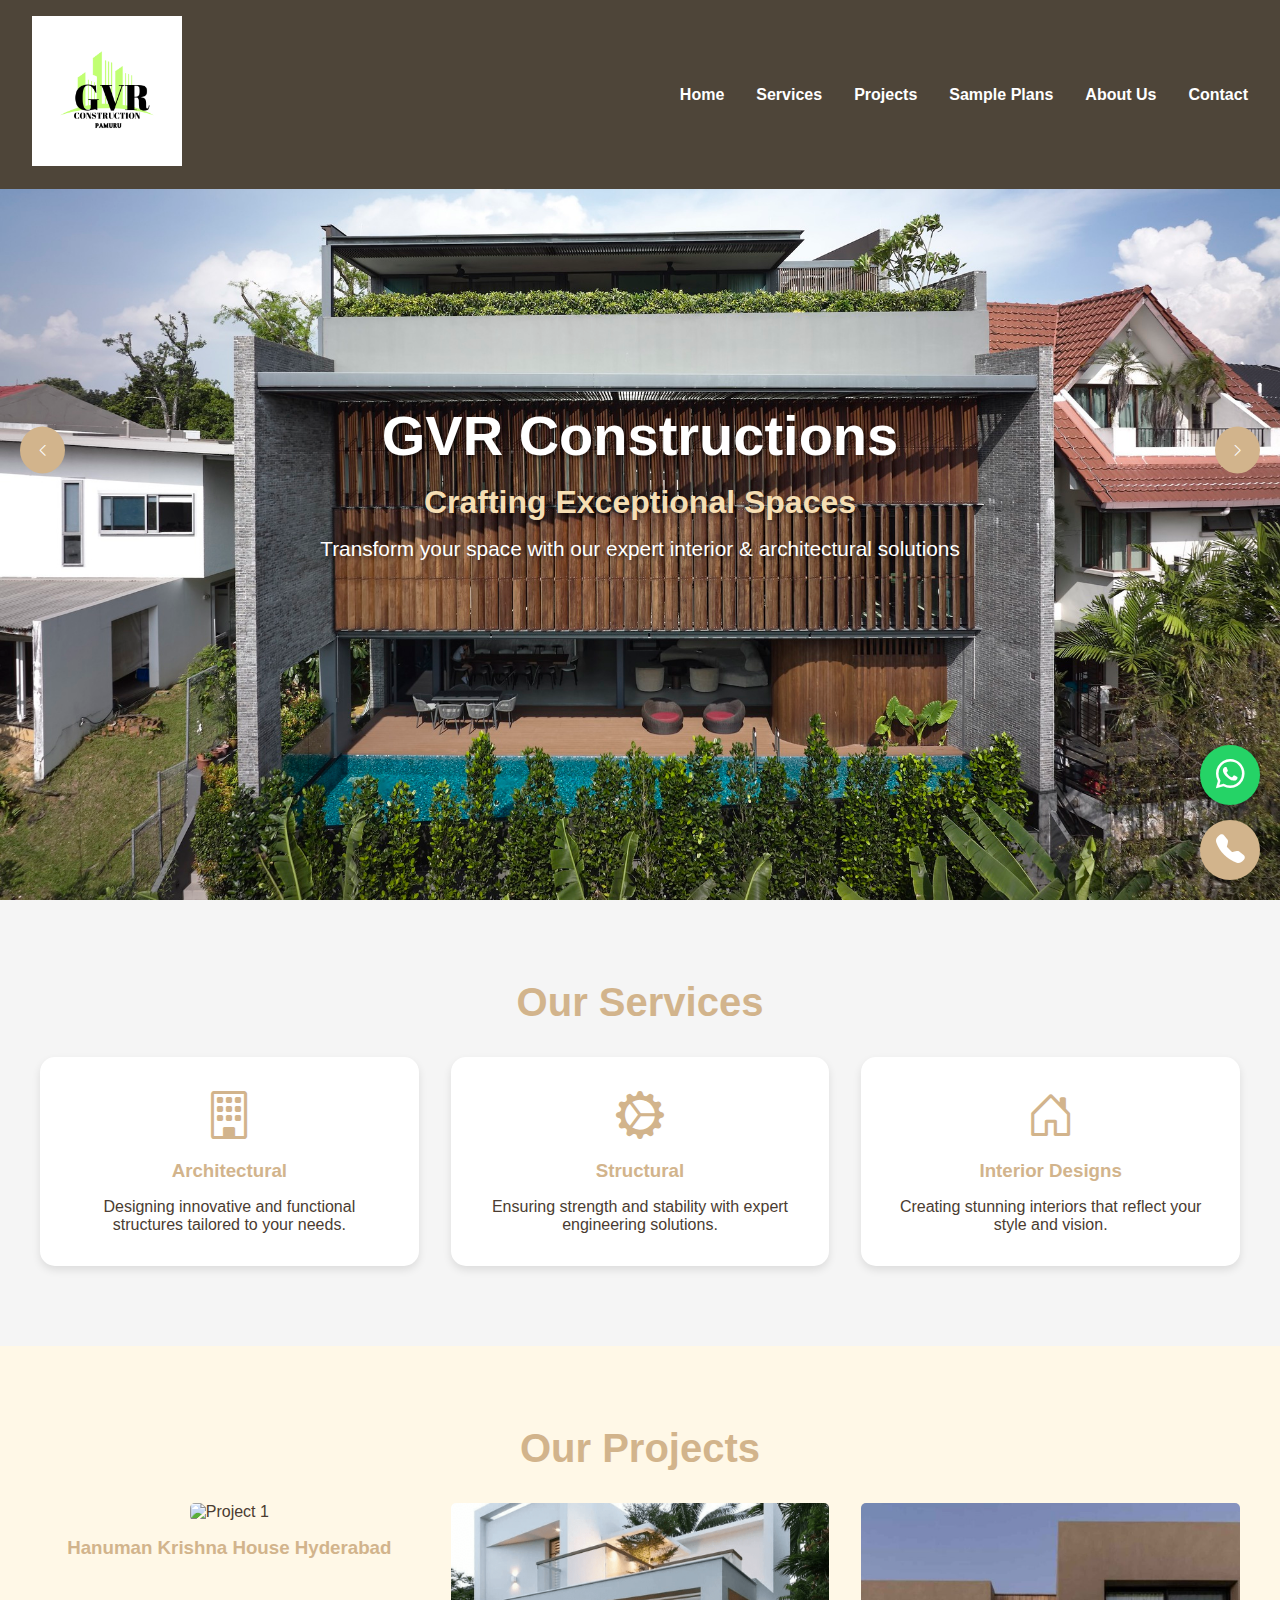
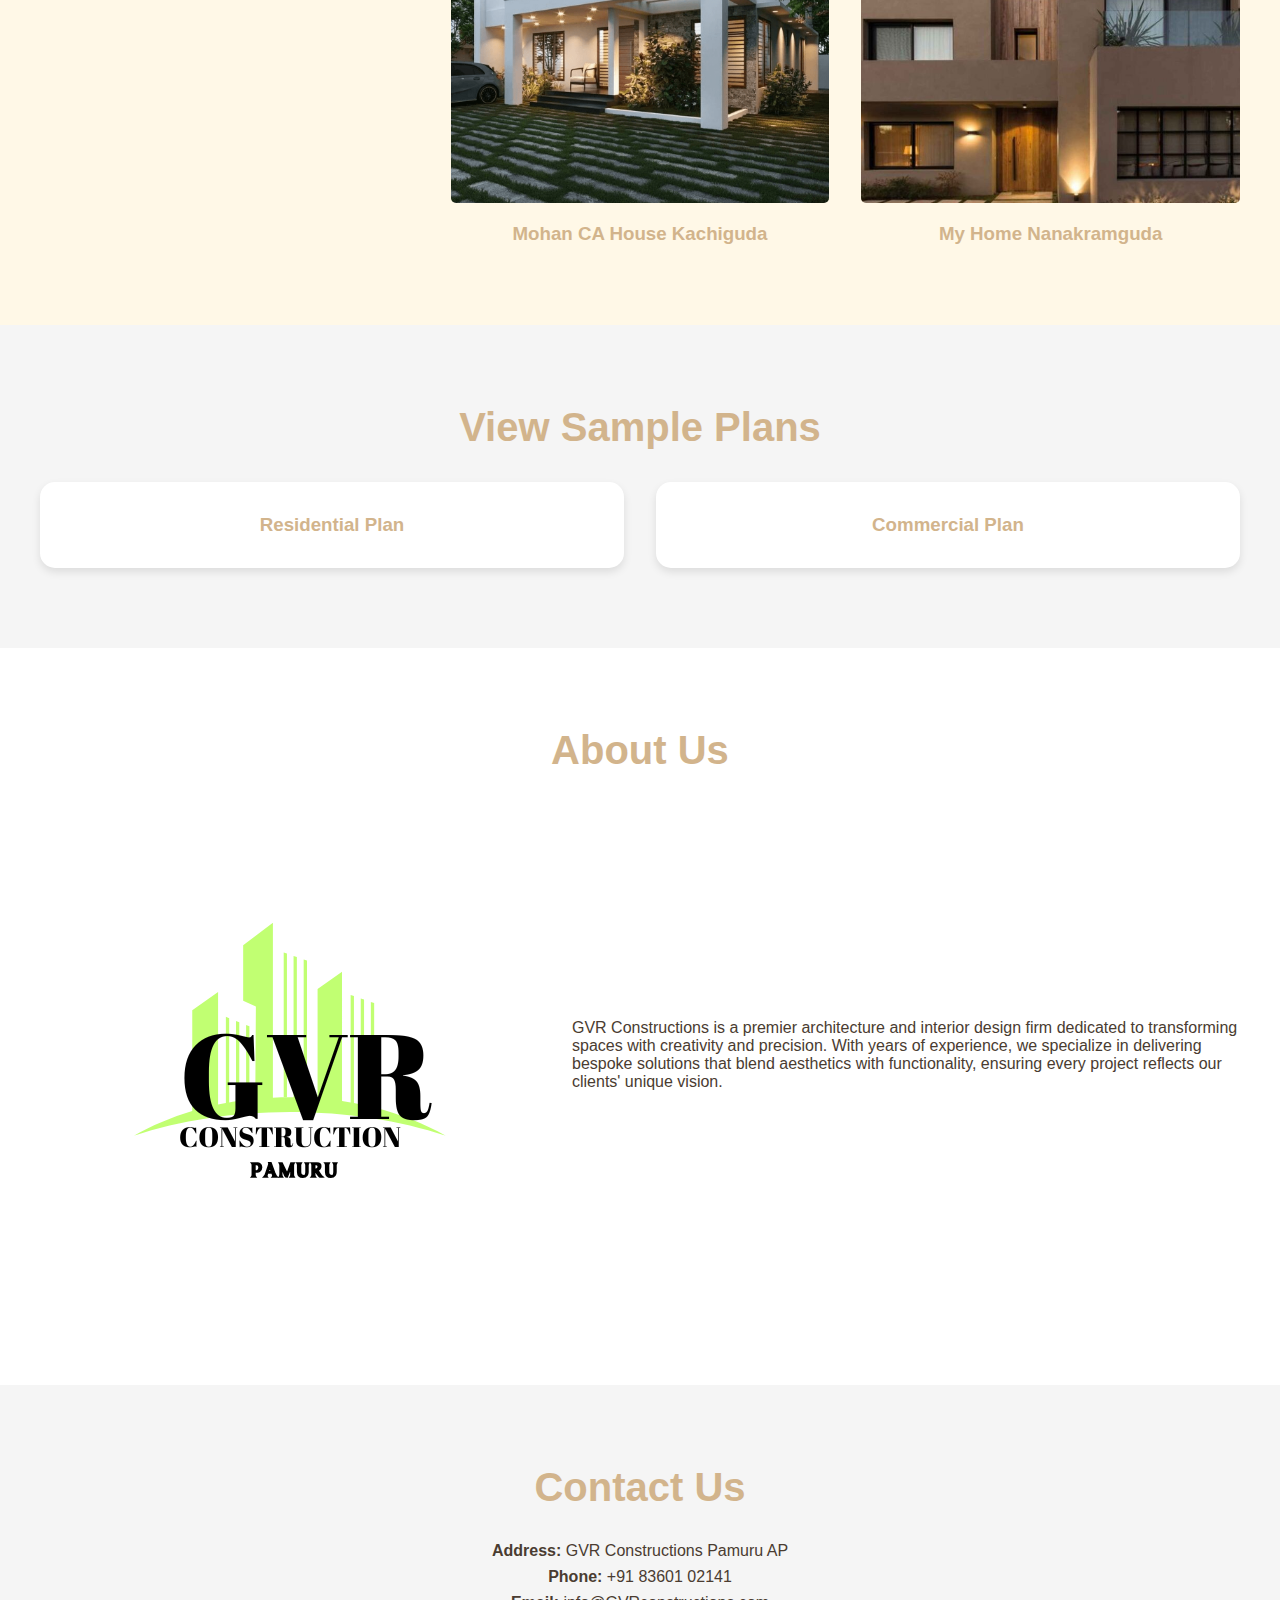
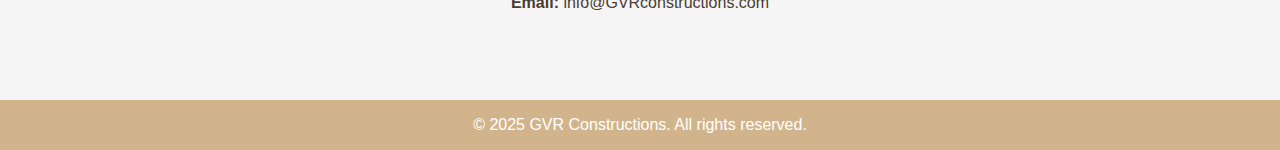
==== index.html @ 21182aa9 "logos" ====
<!DOCTYPE html>
<html lang="en">
<head>
    <meta charset="UTF-8">
    <meta name="viewport" content="width=device-width, initial-scale=1.0">
    <title>GVR Constructions - Architecture & Interior Design</title>
    <meta name="description" content="GVR Constructions offers expert architectural and interior design solutions.">
    <link rel="stylesheet" href="styles.css">
    <!-- Bootstrap Icons CDN -->
    <link href="https://cdn.jsdelivr.net/npm/bootstrap-icons@1.11.3/font/bootstrap-icons.css" rel="stylesheet">
</head>
<body>
    <!-- Navigation -->
    <nav>
        <div class="logo">
        <img class = 'logo_img' src="images/GVRLOGO.png" alt="">
        </div>
        <ul>
            <li><a href="#home">Home</a></li>
            <li><a href="#services">Services</a></li>
            <li><a href="#projects">Projects</a></li>
            <li><a href="#plans">Sample Plans</a></li>
            <li><a href="#about">About Us</a></li>
            <li><a href="#contact">Contact</a></li>
        </ul>
        <button class="nav-toggle"><i class="bi bi-list"></i></button>
    </nav>

    <!-- Home Section with Carousel -->
    <section id="home" class="hero">
        <div class="carousel">
            <div class="carousel-slides">
                <div class="carousel-slide"><img src="images/modern1.jpg" alt="Slide 1"></div>
                <div class="carousel-slide"><img src="images/outside1.jpg" alt="Slide 2"></div>
                <div class="carousel-slide"><img src="images/bedroom.jpg" alt="Slide 3"></div>
                <div class="carousel-slide"><img src="images/hallFinal.jpeg" alt="Slide 4"></div>
                <div class="carousel-slide"><img src="images/kitchen.jpg" alt="Slide 5"></div>
            </div>
            <button class="carousel-prev"><i class="bi bi-chevron-left"></i></button>
            <button class="carousel-next"><i class="bi bi-chevron-right"></i></button>
        </div>
        <div class="hero-content">
            <h1>GVR Constructions</h1>
            <h2>Crafting Exceptional Spaces</h2>
            <p>Transform your space with our expert interior & architectural solutions</p>
        </div>
    </section>

 <!-- Bootstrap Modal
<div class="modal fade" id="welcomeModal" tabindex="-1" aria-labelledby="welcomeModalLabel" aria-hidden="true">
    <div class="modal-dialog modal-xl">
        <div class="modal-content">
            <div class="modal-header">
                <h5 class="modal-title" id="welcomeModalLabel">Welcome to GVR Constructions</h5>
                <button type="button" class="btn-close" data-bs-dismiss="modal" aria-label="Close"></button>
            </div>
            <div class="modal-body">
                <p>Discover our expertise in architecture, interiors, and structural design!</p>
                <div class="ratio ratio-16x9">
                    <iframe src="https://www.youtube.com/embed/dQw4w9WgXcQ" title="GVR Constructions Intro" allowfullscreen></iframe>
                </div>
            </div>
            <div class="modal-footer">
                <button type="button" class="btn btn-secondary" data-bs-dismiss="modal">Close</button>
            </div>
        </div>
    </div>
</div> -->

    <!-- Services Section -->
    <section id="services">
        <h2>Our Services</h2>
        <div class="services-grid">
            <div class="service-card">
                <i class="bi bi-building" aria-hidden="true"></i>
                <h3>Architectural</h3>
                <p>Designing innovative and functional structures tailored to your needs.</p>
            </div>
            <div class="service-card">
                <i class="bi bi-gear-wide-connected" aria-hidden="true"></i>
                <h3>Structural</h3>
                <p>Ensuring strength and stability with expert engineering solutions.</p>
            </div>
            <div class="service-card">
                <i class="bi bi-house-door" aria-hidden="true"></i>
                <h3>Interior Designs</h3>
                <p>Creating stunning interiors that reflect your style and vision.</p>
            </div>
        </div>
    </section>

    <!-- Projects Section -->
    <section id="projects">
        <h2>Our Projects</h2>
        <!-- <div class="carousel">
            <div class="carousel-slides">
                <div class="carousel-slide"><img src="images/project1.jpg" alt="Slide 1"></div>
                <div class="carousel-slide"><img src="images/project2.png" alt="Slide 2"></div>
                <div class="carousel-slide"><img src="images/project3.jpg" alt="Slide 3"></div>
                
            </div>
            <button class="carousel-prev"><i class="bi bi-chevron-left"></i></button>
            <button class="carousel-next"><i class="bi bi-chevron-right"></i></button>
        </div> -->
        <div class="projects-grid">
            <div class="project-card">
                <img src="images/Project1.jpg" alt="Project 1">
                <h3>Hanuman Krishna House Hyderabad</h3>
            </div>
            <div class="project-card">
                <img src="images/project2.png" alt="Project 2">
                <h3>Mohan CA House Kachiguda</h3>
            </div>
            <div class="project-card">
                <img src="images/project3.jpg" alt="Project 3">
                <h3>My Home Nanakramguda</h3>
            </div>
        </div>
    </section>

    <!-- Sample Plans Section -->
    <section id="plans">
        <h2>View Sample Plans</h2>
        <div class="plans-grid">
            <a href="images/plan1.jpg" target="_blank" class="plan-card">
                <h3>Residential Plan</h3>
            </a>
            <a href="images/plan2.jpg" target="_blank" class="plan-card">
                <h3>Commercial Plan</h3>
            </a>
        </div>
    </section>

    <!-- About Us Section -->
    <section id="about">
        <h2>About Us</h2>
        <div class="about-content">
            <img id = 'about_image' src="images/GVRLOGO.png" alt="About Us">
            <div class="about-text">
                <p>GVR Constructions is a premier architecture and interior design firm dedicated to transforming spaces with creativity and precision. With years of experience, we specialize in delivering bespoke solutions that blend aesthetics with functionality, ensuring every project reflects our clients' unique vision.</p>
            </div>
        </div>
    </section>

    <!-- Contact Section -->
    <section id="contact">
        <h2>Contact Us</h2>
        <div class="contact-info">
            <p><strong>Address:</strong> GVR Constructions Pamuru AP </p>
            <p><strong>Phone:</strong> +91 83601 02141</p>
            <p><strong>Email:</strong> info@GVRconstructions.com</p>
        </div>
    </section>

    <!-- Fixed WhatsApp and Call Icons -->
    <div class="fixed-icons">
        <a href="https://wa.me/918360102141" target="_blank" class="whatsapp-icon">
            <i class="bi bi-whatsapp"></i>
            <span class="icon-text">Chat on WhatsApp</span>
        </a>
        <a href="tel:+918360102141" class="call-icon">
            <i class="bi bi-telephone-fill"></i>
            <span class="icon-text">Call Us</span>
        </a>
    </div>

    <!-- Footer -->
    <footer>
        <p>© 2025 GVR Constructions. All rights reserved.</p>
    </footer>

    <script src="script.js"></script>
</body>
</html>
---- styles.css ----
* {
    margin: 0;
    padding: 0;
    box-sizing: border-box;
    font-family: 'Arial', sans-serif;
    scroll-behavior: smooth;
}

body {
    background: #fff; /* White */
    color: #4a3c31; /* Dark brown */
}



/* Navigation */
nav {
    display: flex;
    justify-content: space-between;
    align-items: center;
    background: #4e4539; /* Light brown */
    padding: 1rem 2rem;
    position: fixed;
    width: 100%;
    top: 0;
    z-index: 10;
}

.service-card i {
    font-size: 3rem; /* Size of the icons */
    color: #d2b48c; /* Light brown to match theme */
    margin-bottom: 1rem; /* Space between icon and title */
    display: block; /* Ensures icon is centered */
}

.service-card {
    background: #fff;
    padding: 2rem;
    border-radius: 15px;
    box-shadow: 0 4px 8px rgba(0, 0, 0, 0.1);
    transition: transform 0.3s;
    text-align: center; /* Center-align content */
}

.service-card:hover {
    transform: translateY(-10px);
}

.service-card h3 {
    color: #d2b48c;
    margin-bottom: 1rem;
}

.logo {
    font-size: 1.8rem;
    font-weight: bold;
    color: #fff;
}

.logo_img {

    width: 30%;
    height: 15%;
    
}

nav ul {
    list-style: none;
    display: flex;
}

nav ul li {
    margin-left: 2rem;
}

nav ul li a {
    color: #fff;
    text-decoration: none;
    font-weight: 600;
    transition: color 0.3s;
}

nav ul li a:hover {
    color: #f5deb3; /* Wheat */
}

.nav-toggle {
    display: none;
    background: none;
    border: none;
    color: #fff;
    font-size: 1.5rem;
    cursor: pointer;
}

/* Hero Section with Carousel */
.hero {
    position: relative;
    min-height: 100vh;
    display: flex;
    align-items: center;
    justify-content: center;
    text-align: center;
    padding: 6rem 2rem 2rem;
}

.carousel {
    position: absolute;
    top: 0;
    left: 0;
    width: 100%;
    height: 100%;
    overflow: hidden;
}

.carousel-slides {
    display: flex;
    transition: transform 0.5s ease;
}

.carousel-slide {
    min-width: 100%;
}

.carousel-slide img {
    width: 100%;
    height: 100vh;
    object-fit: cover;
}

.carousel-prev, .carousel-next {
    position: absolute;
    top: 50%;
    transform: translateY(-50%);
    background: #d2b48c;
    color: #fff;
    border: none;
    padding: 1rem;
    cursor: pointer;
    border-radius: 50%;
    transition: background 0.3s;
}

.carousel-prev:hover, .carousel-next:hover {
    background: #b89b72;
}

.carousel-prev {
    left: 20px;
}

.carousel-next {
    right: 20px;
}

.hero-content {
    position: relative;
    color: #fff;
    text-shadow: 2px 2px 4px rgba(0, 0, 0, 0.5);
}

.hero h1 {
    font-size: 3.5rem;
    margin-bottom: 1rem;
}

.hero h2 {
    font-size: 2rem;
    margin-bottom: 1rem;
    color: #f5deb3; /* Wheat */
}

.hero p {
    font-size: 1.3rem;
}

/* General Section Styling */
section {
    padding: 5rem 2rem;
    text-align: center;
}

h2 {
    font-size: 2.5rem;
    color: #d2b48c; /* Light brown */
    margin-bottom: 2rem;
}

/* Services Section */
#services {
    background: #f5f5f5; /* Light gray */
}

.services-grid {
    display: grid;
    grid-template-columns: repeat(auto-fit, minmax(250px, 1fr));
    gap: 2rem;
    max-width: 1200px;
    margin: 0 auto;
}

.service-card {
    background: #fff;
    padding: 2rem;
    border-radius: 15px;
    box-shadow: 0 4px 8px rgba(0, 0, 0, 0.1);
    transition: transform 0.3s;
}

.service-card:hover {
    transform: translateY(-10px);
}

.service-card h3 {
    color: #d2b48c;
    margin-bottom: 1rem;
}

/* Projects Section */
#projects {
    background: #fff8e7; /* Light cream */
}

.projects-grid {
    display: grid;
    grid-template-columns: repeat(auto-fit, minmax(300px, 1fr));
    gap: 2rem;
    max-width: 1200px;
    margin: 0 auto;
}

.project-card img {
    width: 100%;
    height: 300px;
    object-fit: cover;
    border-radius: 5px;
}

.project-card h3 {
    margin-top: 1rem;
    color: #d2b48c;
}

/* Sample Plans Section */
#plans {
    background: #f5f5f5;
}

.plans-grid {
    display: grid;
    grid-template-columns: repeat(auto-fit, minmax(250px, 1fr));
    gap: 2rem;
    max-width: 1200px;
    margin: 0 auto;
}

.plan-card {
    background: #fff;
    padding: 2rem;
    border-radius: 15px;
    box-shadow: 0 4px 8px rgba(0, 0, 0, 0.1);
    text-decoration: none;
    color: #4a3c31;
    transition: transform 0.3s;
}

.plan-card:hover {
    transform: translateY(-10px);
}

.plan-card h3 {
    color: #d2b48c;
}

/* About Us Section */
#about {
    background: #fff;
}

.about-content {
    display: flex;
    max-width: 1200px;
    margin: 0 auto;
    gap: 2rem;
    align-items: center;
}

#about_image {
    width: 70%;
    height: 100%;

}

.about-content img {
    width: 50%;
    height: auto;
    border-radius: 15px;
}

.about-text {
    text-align: left;
}

/* Contact Section */
#contact {
    background: #f5f5f5;
}

.contact-info {
    max-width: 600px;
    margin: 0 auto;
}

.contact-info p {
    margin: 0.5rem 0;
}

/* Fixed Icons */
.fixed-icons {
    position: fixed;
    bottom: 20px;
    right: 20px;
    display: flex;
    flex-direction: column;
    gap: 15px;
    z-index: 1000;
}

.whatsapp-icon, .call-icon {
    width: 60px;
    height: 60px;
    border-radius: 50%;
    display: flex;
    align-items: center;
    justify-content: center;
    text-decoration: none;
    box-shadow: 0 4px 8px rgba(0, 0, 0, 0.2);
    transition: transform 0.3s;
    color: #fff;
    font-size: 1.8rem;
}

.whatsapp-icon {
    background: #25D366; /* WhatsApp green */
}

.call-icon {
    background: #d2b48c; /* Light brown */
}

.whatsapp-icon:hover, .call-icon:hover {
    transform: scale(1.1);
}

.icon-text {
    display: none;
    position: absolute;
    right: 70px;
    background: #333;
    color: #fff;
    padding: 0.5rem 1rem;
    border-radius: 5px;
    font-size: 1rem;
    white-space: nowrap;
}

.whatsapp-icon:hover .icon-text {
    display: block;
    background: #25D366;
}

.call-icon:hover .icon-text {
    display: block;
    background: #d2b48c;
}

/* Footer */
footer {
    background: #d2b48c;
    color: #fff;
    padding: 1rem;
    text-align: center;
}

/* Responsive */
@media (max-width: 768px) {
    nav ul {
        display: none;
        flex-direction: column;
        position: absolute;
        top: 60px;
        left: 0;
        background: #d2b48c;
        width: 100%;
        padding: 1rem 0;
    }

    nav ul.active {
        display: flex;
    }

    .nav-toggle {
        display: block;
    }

    .hero h1 {
        font-size: 2.5rem;
    }

    .hero h2 {
        font-size: 1.5rem;
    }

    .about-content {
        flex-direction: column;
        text-align: center;
    }

    .about-content img {
        width: 100%;
    }
}


/* Modal Customizations */
.modal-content {
    background-color: #fff; /* White */
    border-radius: 15px;
    box-shadow: 0 4px 8px rgba(0, 0, 0, 0.2);
}

.modal-header {
    background-color: #d2b48c; /* Light brown */
    color: #fff;
    border-bottom: none;
}

.modal-title {
    font-size: 1.5rem;
}

.btn-close {
    filter: invert(1); /* White close button */
}

.modal-body {
    padding: 2rem;
    text-align: center;
}

.modal-body p {
    margin-bottom: 1.5rem;
    font-size: 1.2rem;
    color: #4a3c31; /* Dark brown */
}

.modal-footer {
    border-top: none;
    justify-content: center;
}

.btn-secondary {
    background-color: #d2b48c; /* Light brown */
    border: none;
    color: #fff;
}

.btn-secondary:hover {
    background-color: #b89b72; /* Darker brown */
}
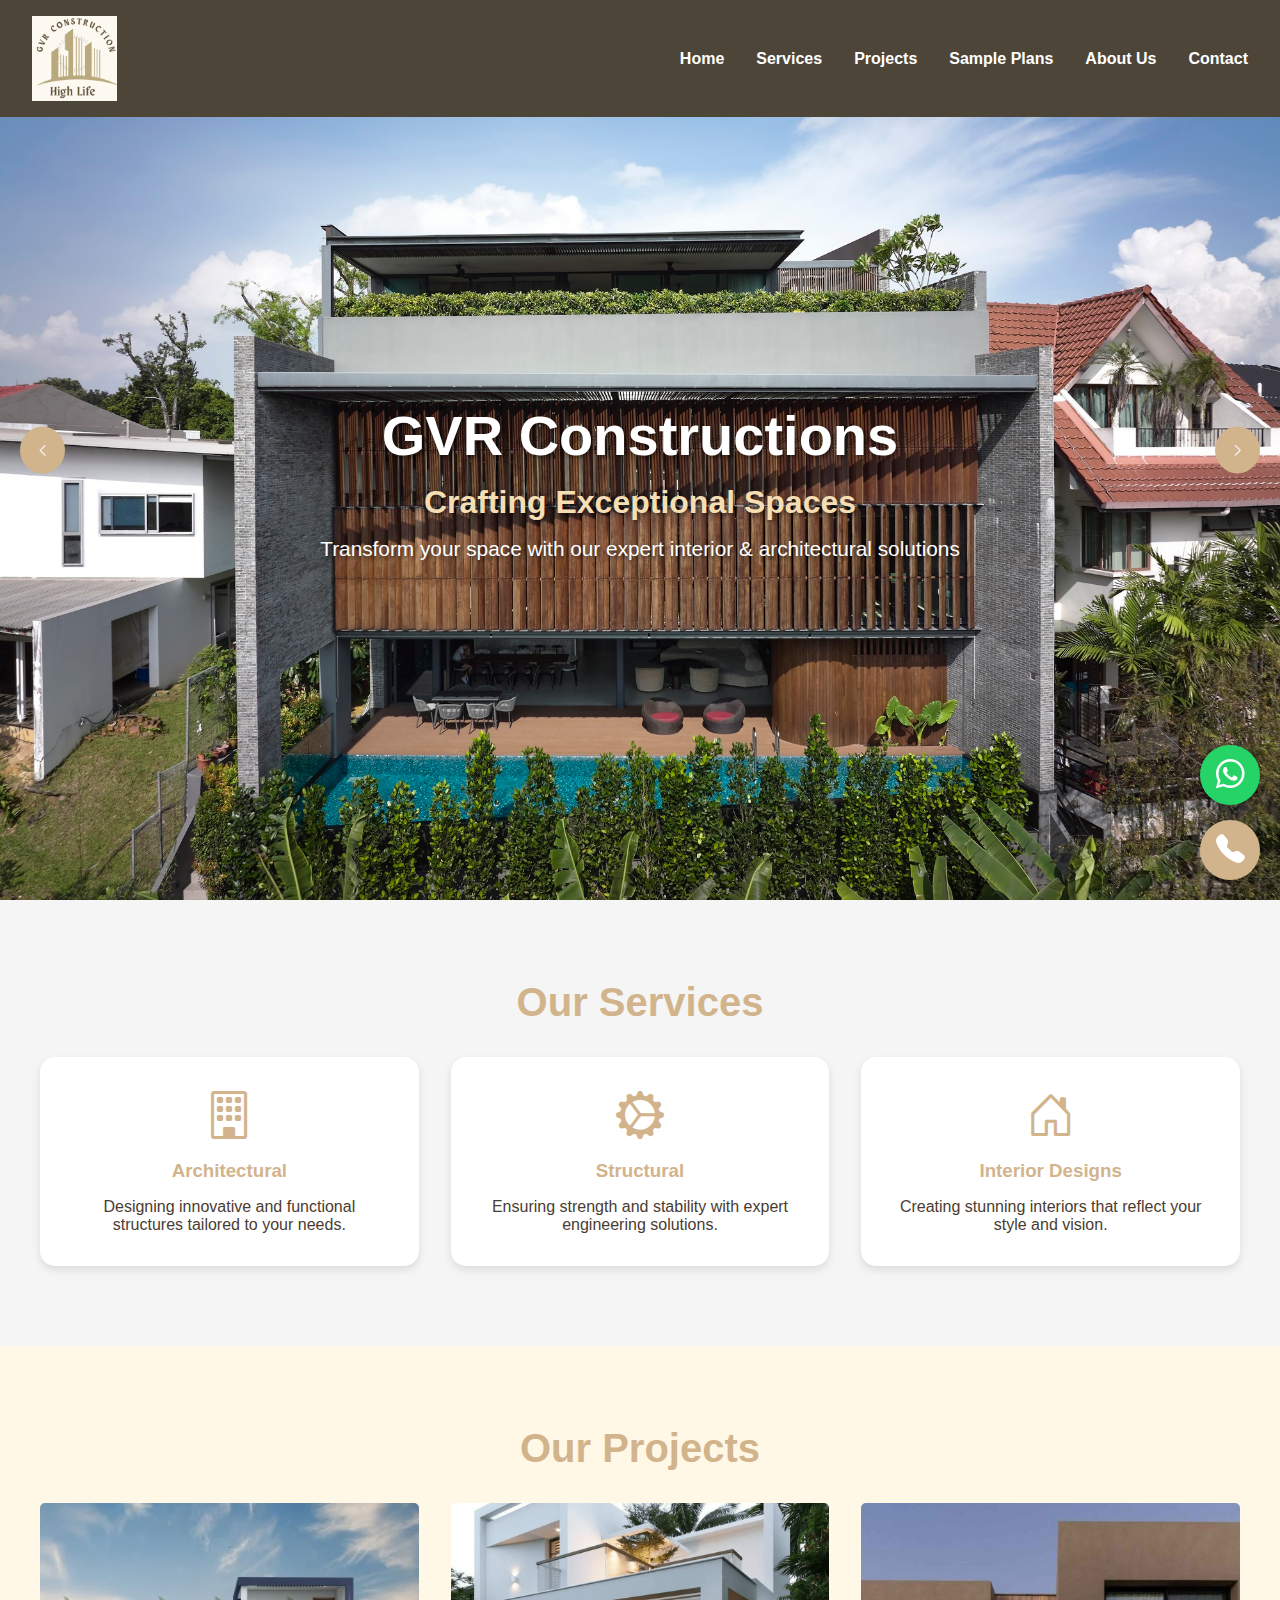
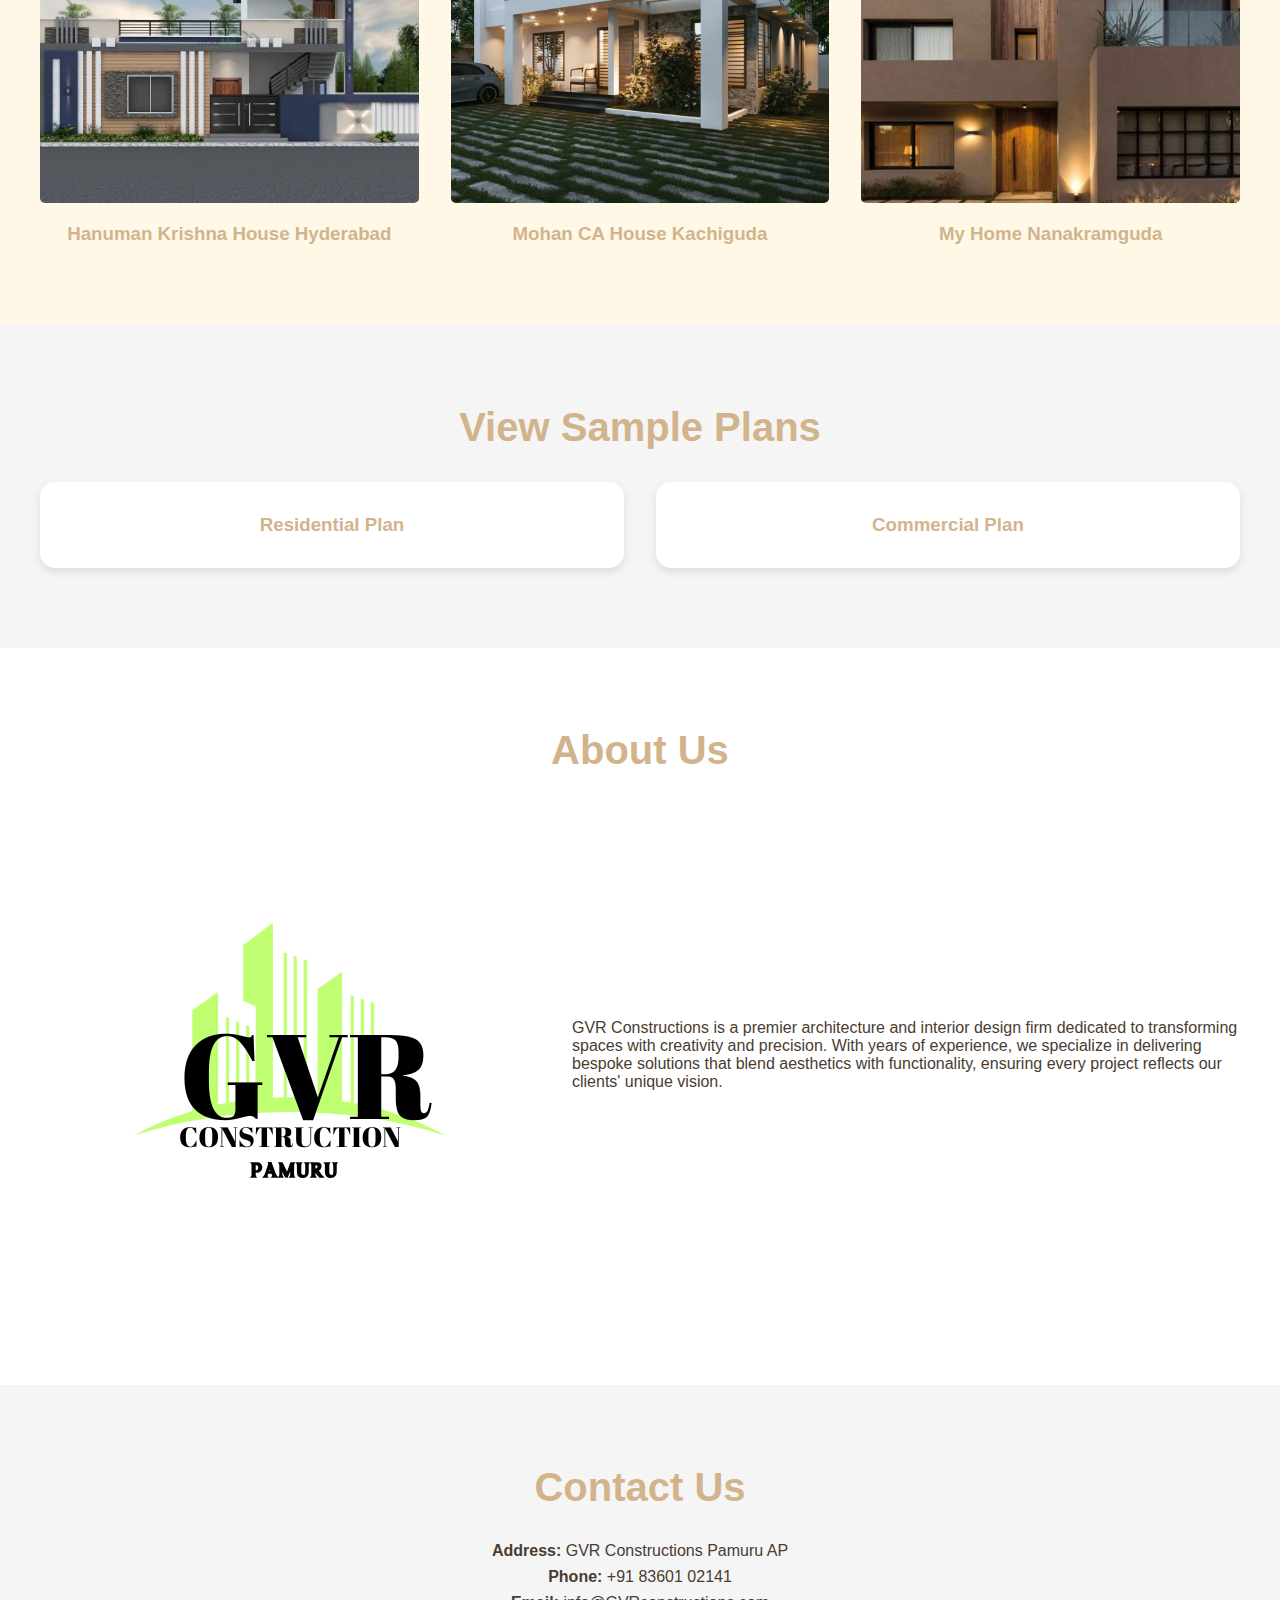
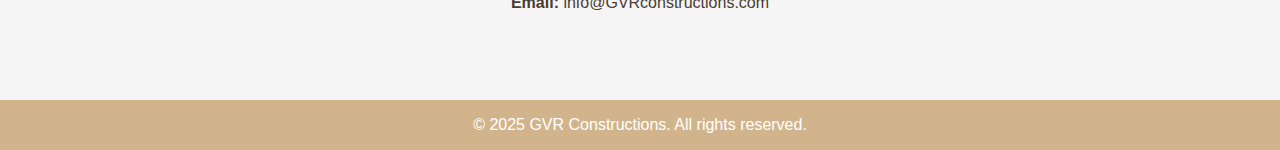
==== commit 501a335d: "logo" ====
--- a/index.html
+++ b/index.html
@@ -12,9 +12,18 @@
 <body>
     <!-- Navigation -->
     <nav>
-        <div class="logo">
-        <img class = 'logo_img' src="images/GVRLOGO.png" alt="">
-        </div>
+        <!-- <div class="logo"> -->
+        <!-- <img class = 'logo_img' src="images/GVRLOGO.png" alt=""> -->
+        <!-- <div class="">
+            <img class = 'logo_img' src="images/GVRLOGO.png" alt=""> 
+            <span class="gvr-animated-logo">GVR CONSTRUCTIONS</span>
+        </div> -->
+        <object id = 'logo_size' data="images/Build_logo_2.gif" type="image/gif">
+            <img src="" alt="Company Logo"> 
+             <h3>GVR Constructions</h3>
+          </object>
+          
+        <!-- </div> -->
         <ul>
             <li><a href="#home">Home</a></li>
             <li><a href="#services">Services</a></li>
@@ -104,7 +113,7 @@
         </div> -->
         <div class="projects-grid">
             <div class="project-card">
-                <img src="images/Project1.jpg" alt="Project 1">
+                <img src="images/project1.jpg" alt="Project 1">
                 <h3>Hanuman Krishna House Hyderabad</h3>
             </div>
             <div class="project-card">
--- a/styles.css
+++ b/styles.css
@@ -5,6 +5,9 @@
     font-family: 'Arial', sans-serif;
     scroll-behavior: smooth;
 }
+
+
+
 
 body {
     background: #fff; /* White */
@@ -60,7 +63,7 @@
 .logo_img {
 
     width: 30%;
-    height: 15%;
+    height: 10%;
     
 }
 
@@ -467,4 +470,82 @@
 
 .btn-secondary:hover {
     background-color: #b89b72; /* Darker brown */
-}+}
+
+/* animation */
+
+/* Self-contained logo container */
+.gvr-animated-container {
+    display: inline-block;
+    padding: 10px;
+    background: #555454; /* Container background */
+    border-radius: 4px;
+    margin: 0.5px;
+}
+
+/* Specific animated text class */
+.gvr-animated-logo {
+    font-size: 2.5rem;
+    font-weight: 700;
+    font-family: 'Arial', sans-serif;
+    text-align: center;
+    display: block;
+    position: relative;
+    background-image: linear-gradient(
+        90deg,
+        #8b8686 0%,
+        #e2e0dd 20%,
+        #f5f5bf 40%,
+        #626662 60%,
+        #00ffff 70%,
+        #b8b8b9 80%,
+        #b3b3b3 90%,
+        #c9c3c6 100%
+    );
+    -webkit-background-clip: text;
+    background-clip: text;
+    color: transparent;
+    animation: gvr-rainbow 3s linear infinite;
+    text-shadow: 0 0 10px rgba(255,255,255,0.3);
+}
+
+/* Scoped animation */
+@keyframes gvr-rainbow {
+    0% { background-position: 0% 50%; }
+    100% { background-position: 100% 50%; }
+}
+
+/* Isolated underline effect */
+.gvr-animated-logo::after {
+    content: "";
+    display: block;
+    width: 100%;
+    height: 3px;
+    background: linear-gradient(90deg, 
+    #8b8686 0%,
+    #e2e0dd 20%,
+    #f5f5bf 40%,
+    #626662 60%,
+    #00ffff 70%,
+    #b8b8b9 80%,
+    #b3b3b3 90%,
+    #c9c3c6 100%
+        );
+    position: absolute;
+    bottom: -5px;
+    left: 0;
+    animation: gvr-underline 2s linear infinite;
+}
+
+@keyframes gvr-underline {
+    0% { transform: scaleX(0); }
+    100% { transform: scaleX(1); }
+}
+
+#logo_size{
+    height: 5%;
+    width: 7%;
+}
+
+
+
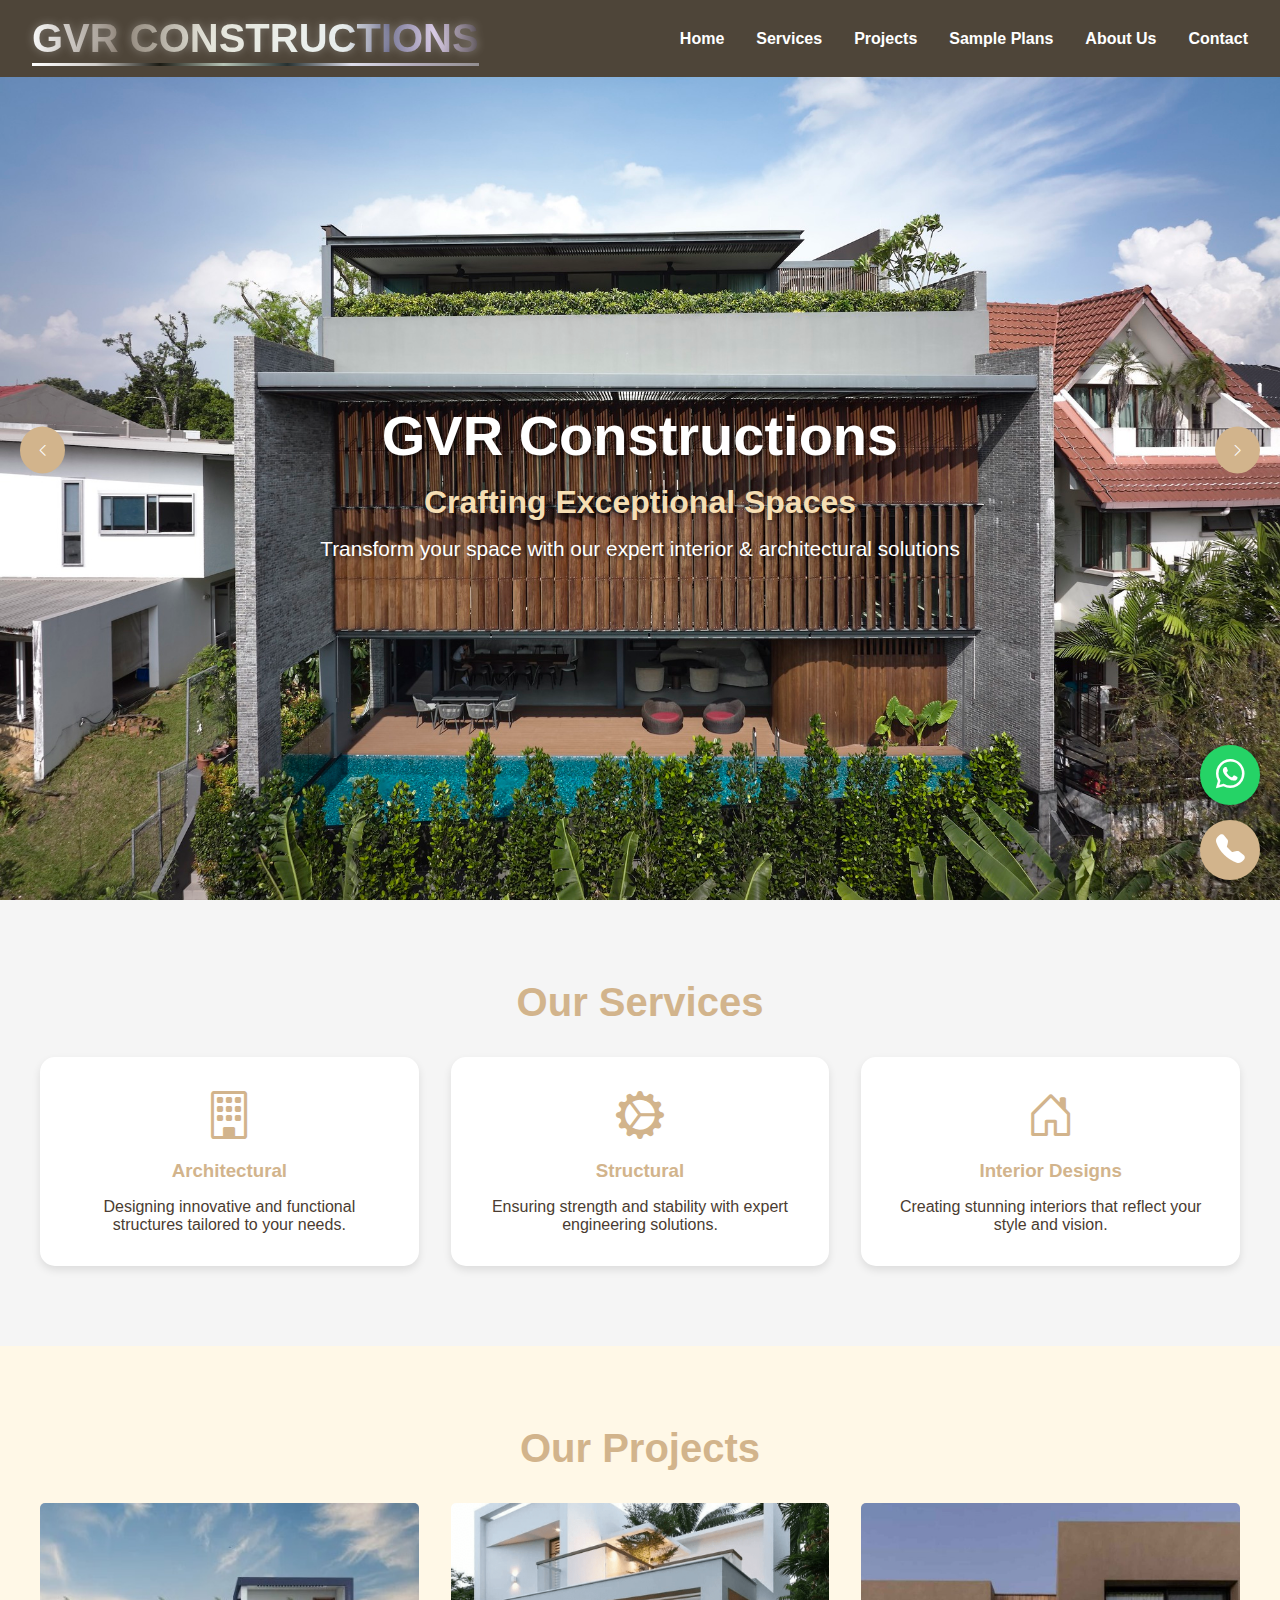
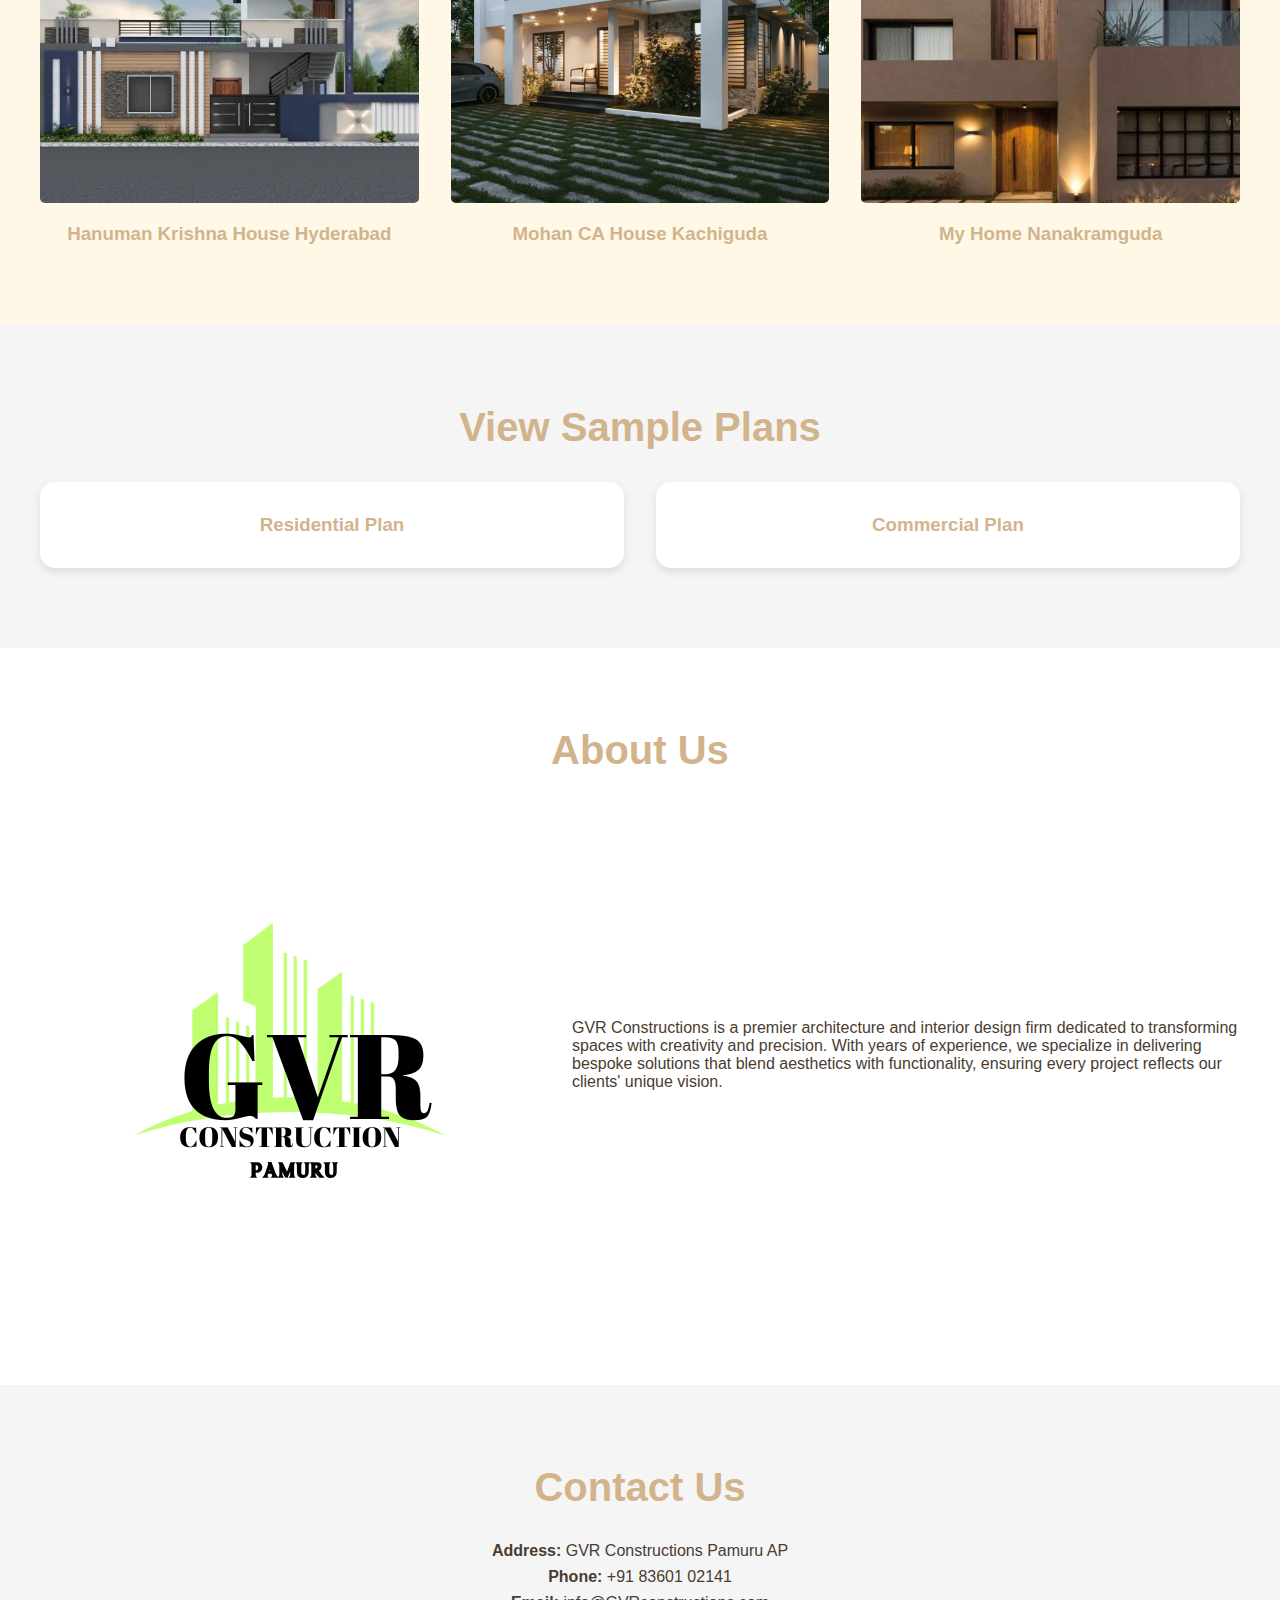
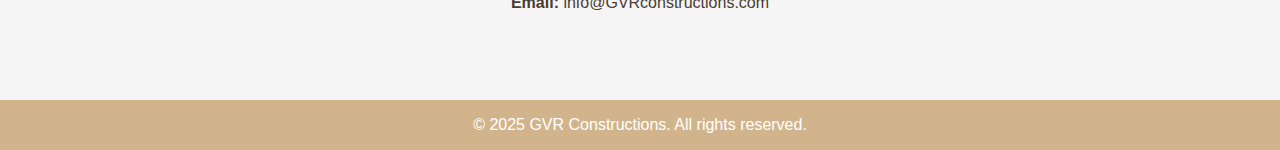
==== commit e329b568: "colorful" ====
--- a/index.html
+++ b/index.html
@@ -18,10 +18,13 @@
             <img class = 'logo_img' src="images/GVRLOGO.png" alt=""> 
             <span class="gvr-animated-logo">GVR CONSTRUCTIONS</span>
         </div> -->
-        <object id = 'logo_size' data="images/Build_logo_2.gif" type="image/gif">
+        <!-- <object id = 'logo_size' data="images/Build_logo_2.gif" type="image/gif">
             <img src="" alt="Company Logo"> 
              <h3>GVR Constructions</h3>
-          </object>
+          </object> -->
+          <div class="">
+            <span class="gvr-animated-logo">GVR CONSTRUCTIONS</span>
+        </div>
           
         <!-- </div> -->
         <ul>
--- a/styles.css
+++ b/styles.css
@@ -547,5 +547,69 @@
     width: 7%;
 }
 
-
-
+.gvr-animated-container {
+    display: inline-block;
+    padding: 20px;
+    background: #1a1a1a; /* Container background */
+    border-radius: 8px;
+    margin: 20px;
+}
+
+/* Specific animated text class */
+.gvr-animated-logo {
+    font-size: 2.5rem;
+    font-weight: 700;
+    font-family: 'Arial', sans-serif;
+    text-align: center;
+    display: block;
+    position: relative;
+    background-image: linear-gradient(
+        90deg,
+        #f7f7f7 0%,
+        #7e7265 20%,
+        #e0e0d4 40%,
+        #e9eee9 60%,
+        #e3e9e9 70%,
+        #666688 80%,
+        #d1c1e0 90%,
+        #494045 100%
+    );
+    -webkit-background-clip: text;
+    background-clip: text;
+    color: transparent;
+    animation: gvr-rainbow 3s linear infinite;
+    text-shadow: 0 0 10px rgba(255,255,255,0.3);
+}
+
+/* Scoped animation */
+@keyframes gvr-rainbow {
+    0% { background-position: 0% 50%; }
+    100% { background-position: 100% 50%; }
+}
+
+/* Isolated underline effect */
+.gvr-animated-logo::after {
+    content: "";
+    display: block;
+    width: 100%;
+    height: 3px;
+    background: linear-gradient(90deg, 
+        #ffffff, 
+        #d1cecb, 
+        #1a1a13, 
+        #b7c5b7, 
+        #263131, 
+        #dedeeb, 
+        #b3acbb,
+        #928e90);
+    position: absolute;
+    bottom: -5px;
+    left: 0;
+    animation: gvr-underline 2s linear infinite;
+}
+
+@keyframes gvr-underline {
+    0% { transform: scaleX(0); }
+    100% { transform: scaleX(1); }
+}
+
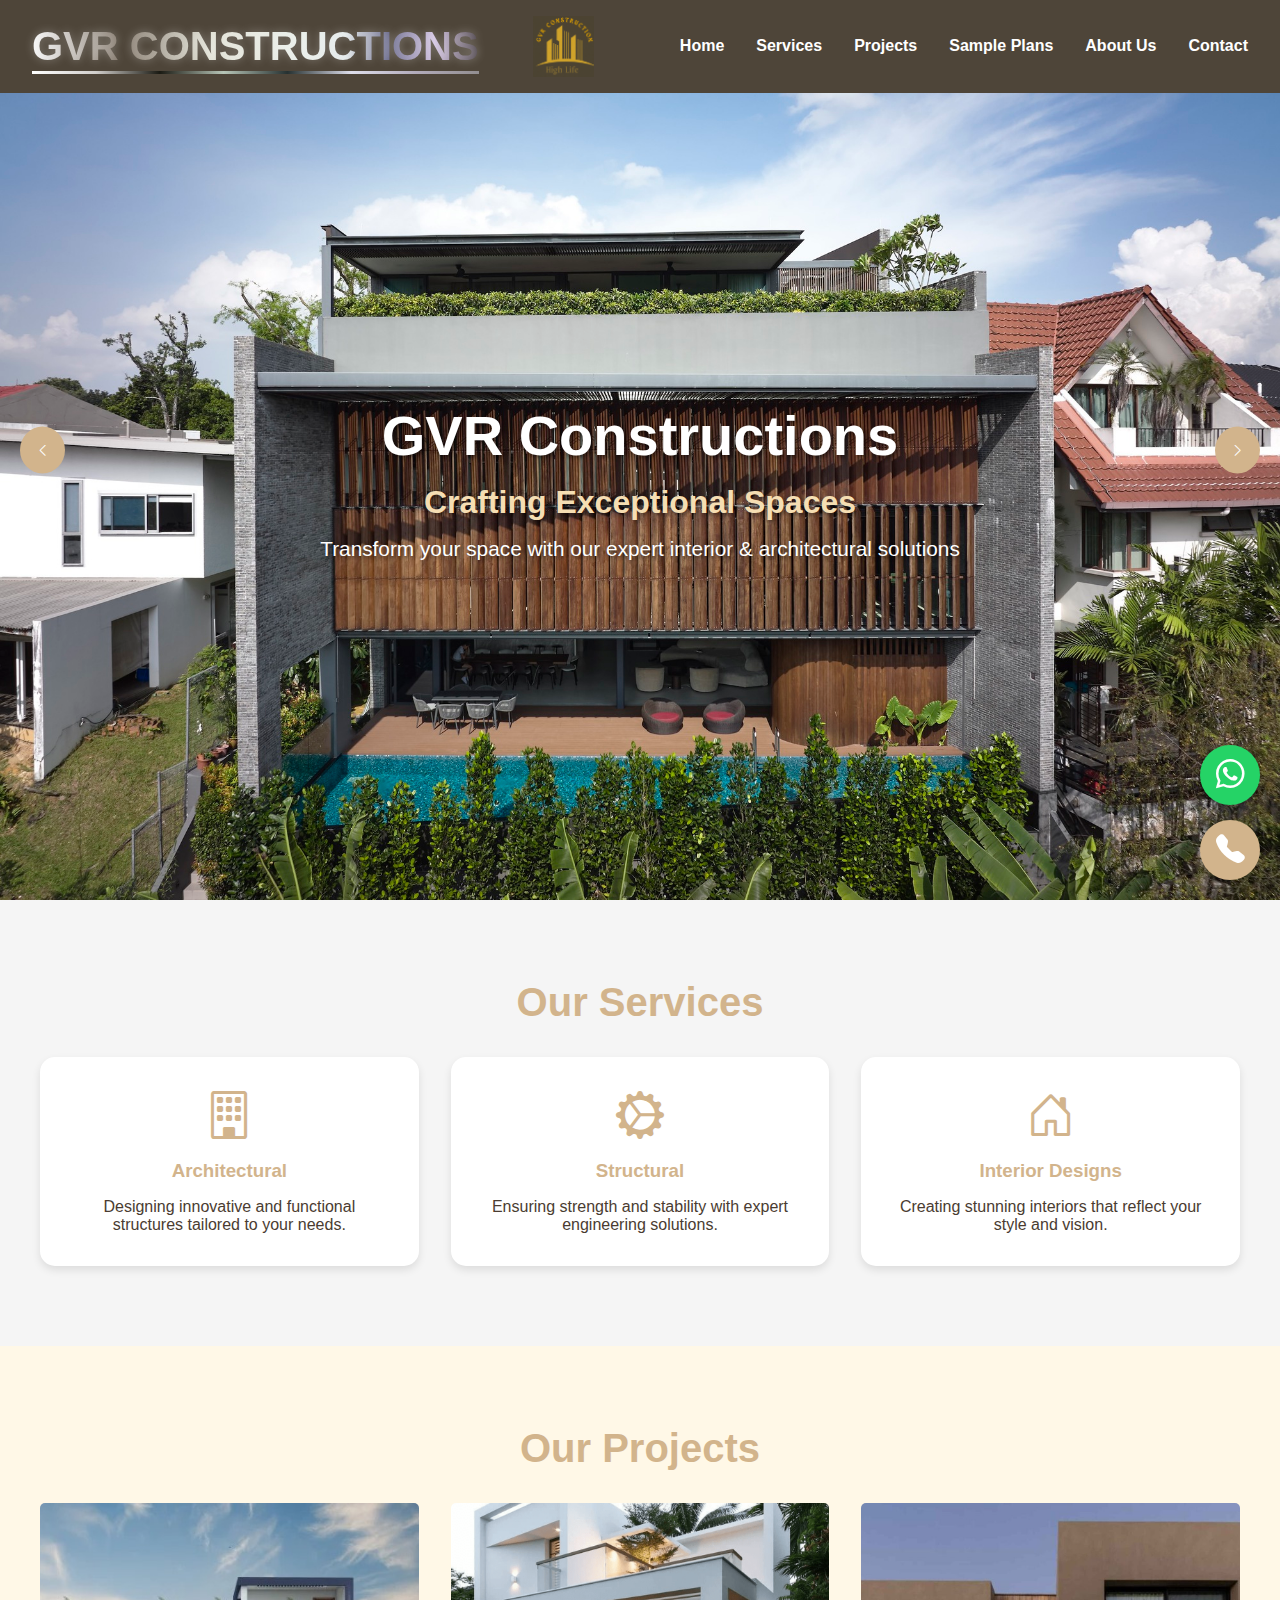
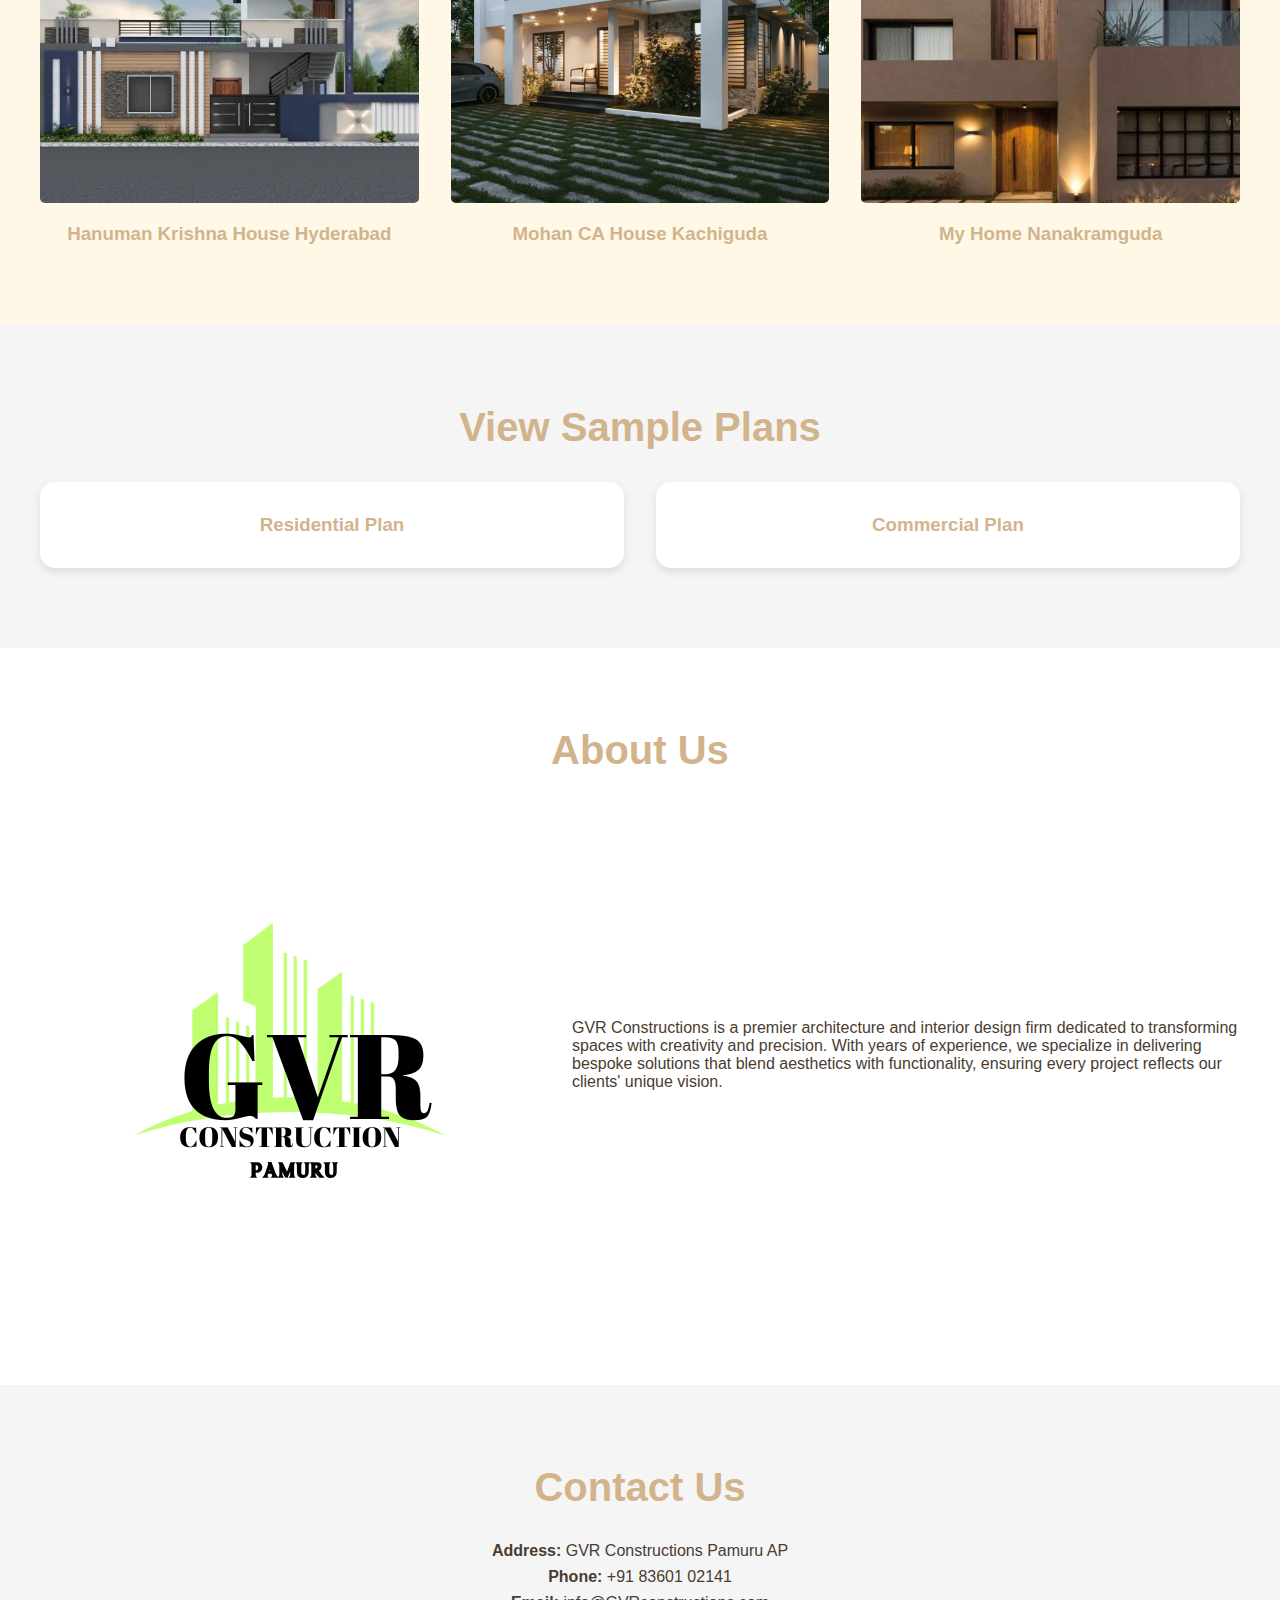
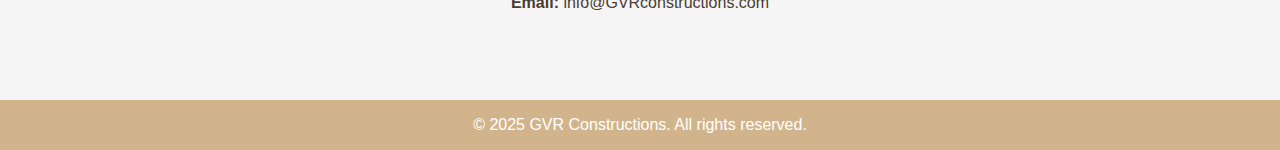
==== commit b3ebb9ec: "colorful" ====
--- a/index.html
+++ b/index.html
@@ -18,13 +18,16 @@
             <img class = 'logo_img' src="images/GVRLOGO.png" alt=""> 
             <span class="gvr-animated-logo">GVR CONSTRUCTIONS</span>
         </div> -->
-        <!-- <object id = 'logo_size' data="images/Build_logo_2.gif" type="image/gif">
-            <img src="" alt="Company Logo"> 
-             <h3>GVR Constructions</h3>
-          </object> -->
+        
           <div class="">
             <span class="gvr-animated-logo">GVR CONSTRUCTIONS</span>
         </div>
+
+        <object id = 'logo_size' data="images/col_build.gif" type="image/gif">
+            <img src="" alt="Company Logo"> 
+             <h3>GVR Constructions</h3>
+          </object>
+        
           
         <!-- </div> -->
         <ul>
--- a/styles.css
+++ b/styles.css
@@ -543,8 +543,8 @@
 }
 
 #logo_size{
-    height: 5%;
-    width: 7%;
+    height: 1%;
+    width: 5%;
 }
 
 .gvr-animated-container {
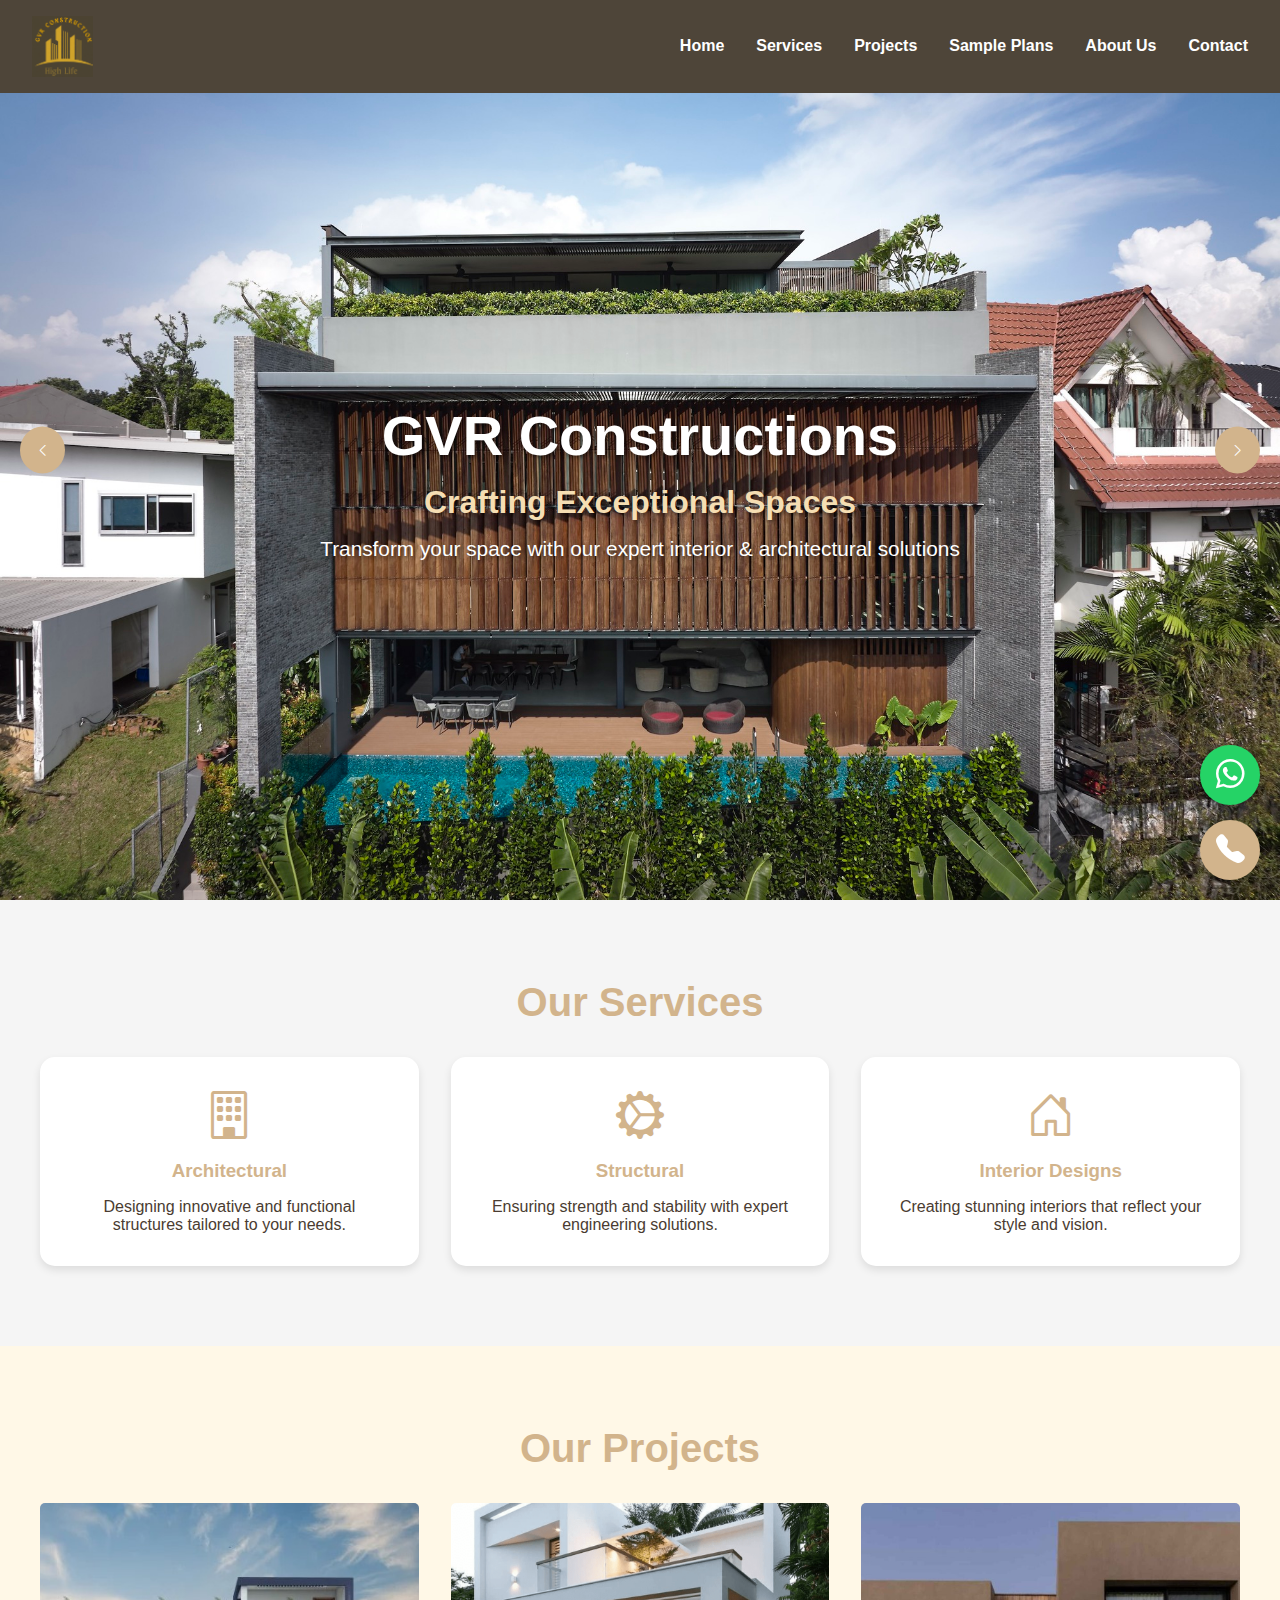
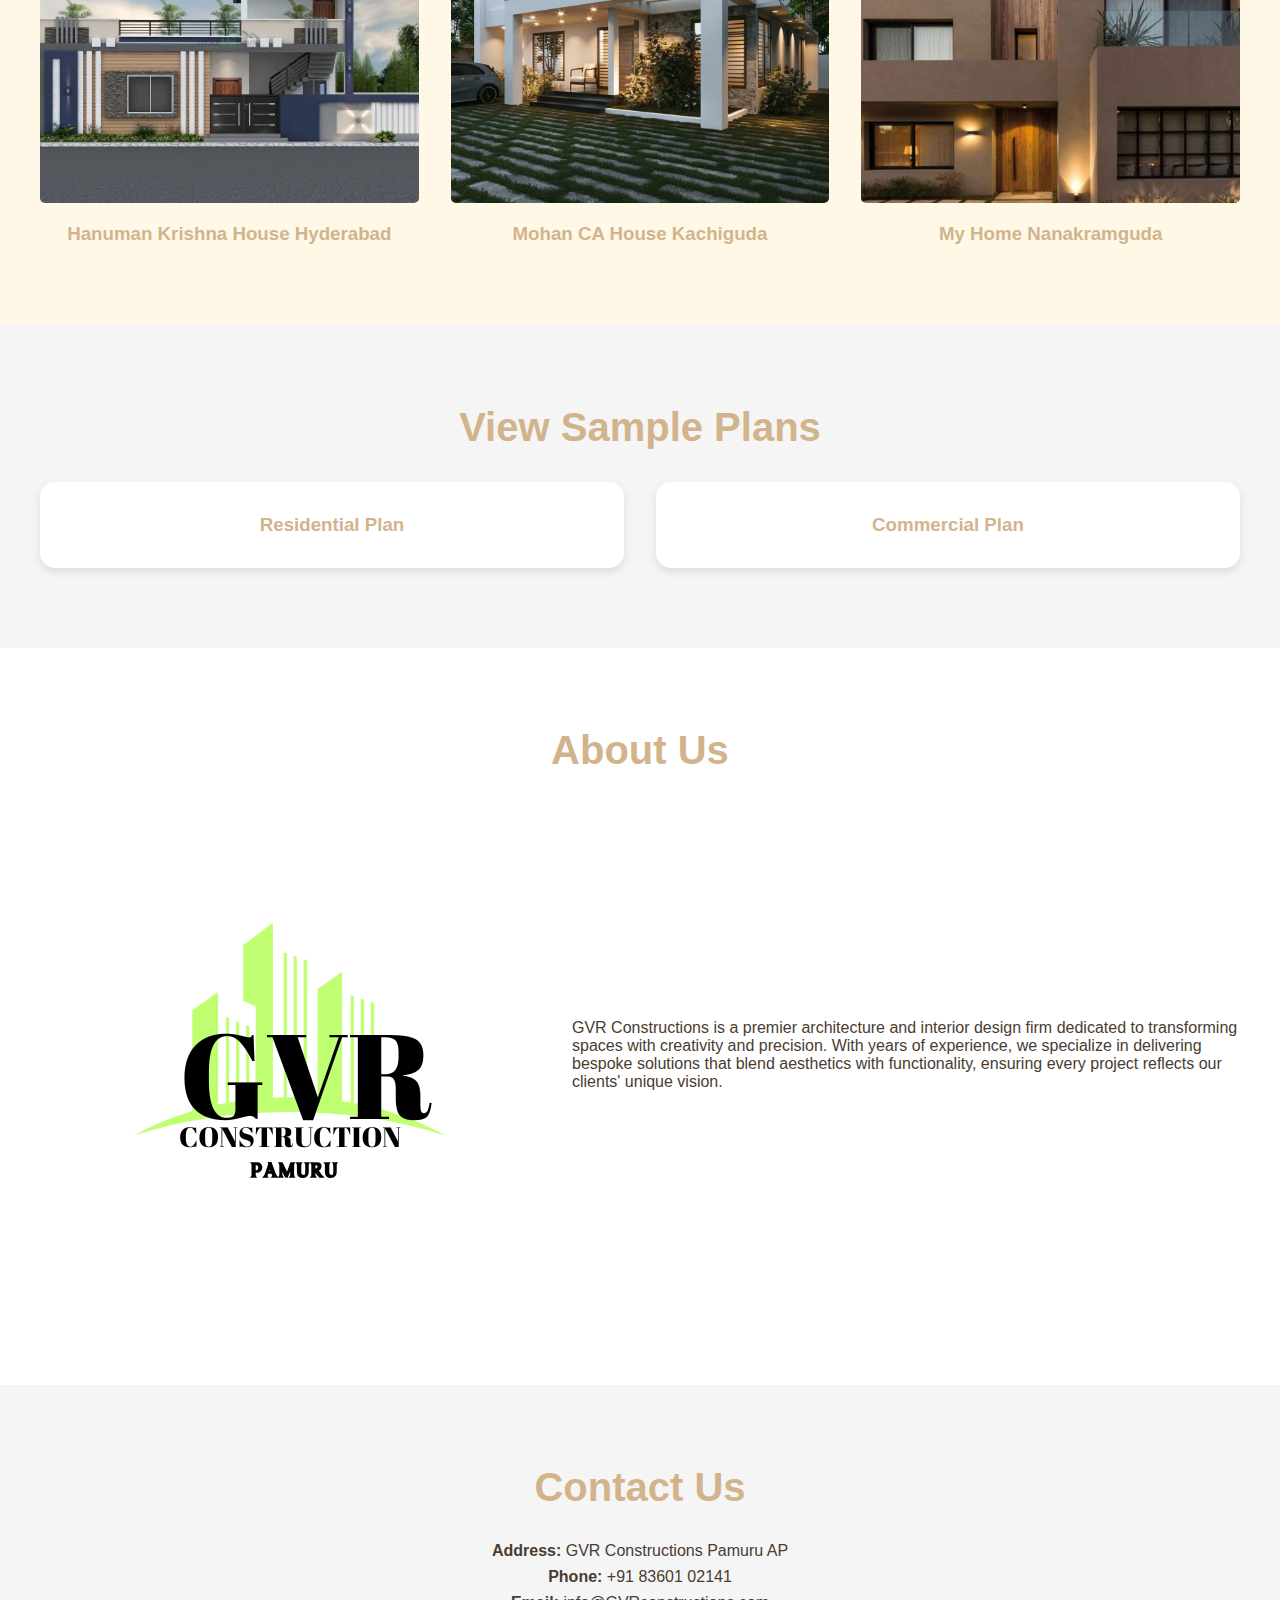
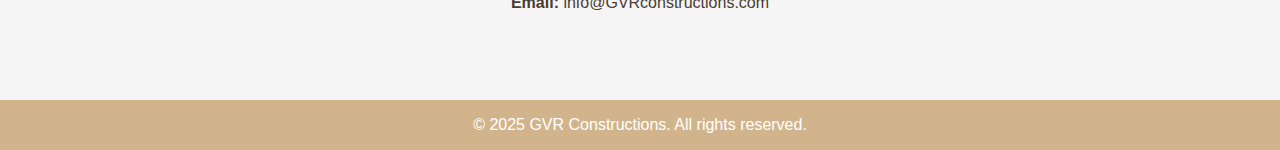
==== commit 992f801b: "chagne" ====
--- a/index.html
+++ b/index.html
@@ -19,9 +19,9 @@
             <span class="gvr-animated-logo">GVR CONSTRUCTIONS</span>
         </div> -->
         
-          <div class="">
+        <!-- <div class="">
             <span class="gvr-animated-logo">GVR CONSTRUCTIONS</span>
-        </div>
+        </div> -->
 
         <object id = 'logo_size' data="images/col_build.gif" type="image/gif">
             <img src="" alt="Company Logo"> 
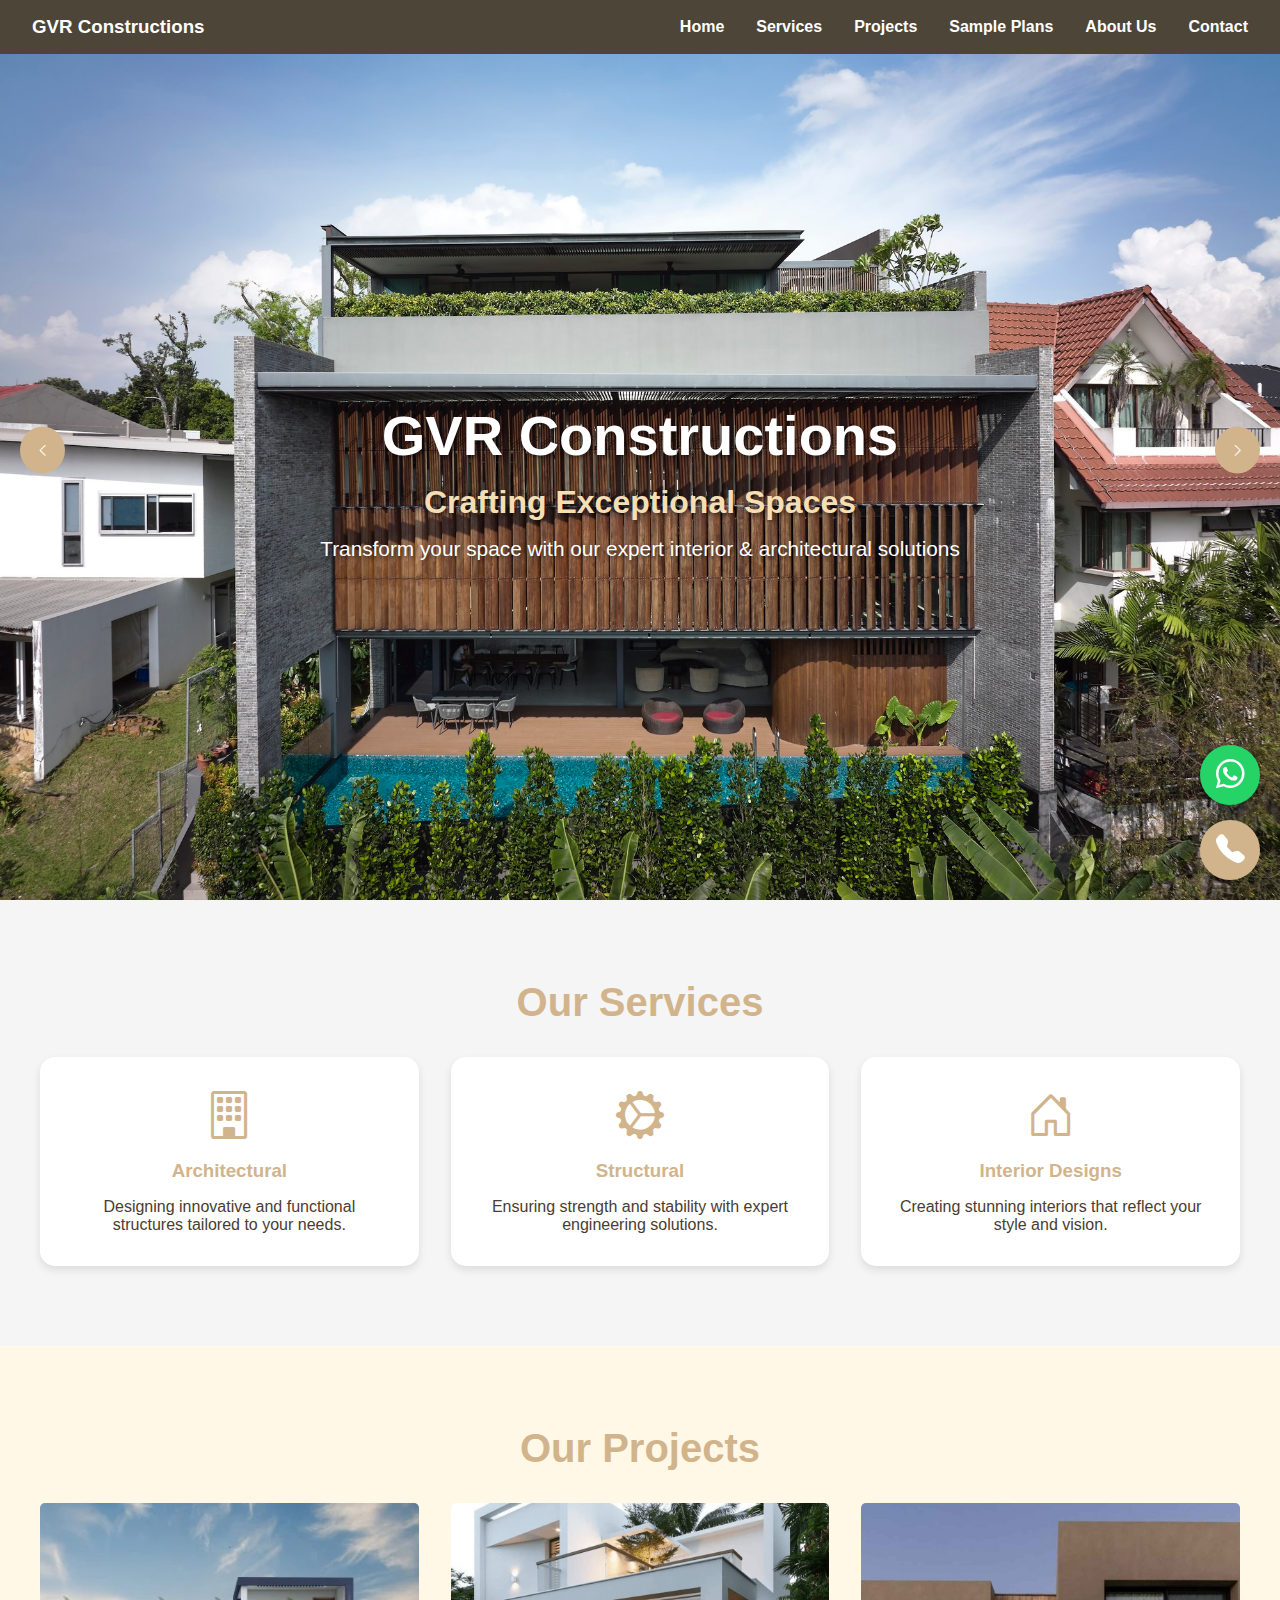
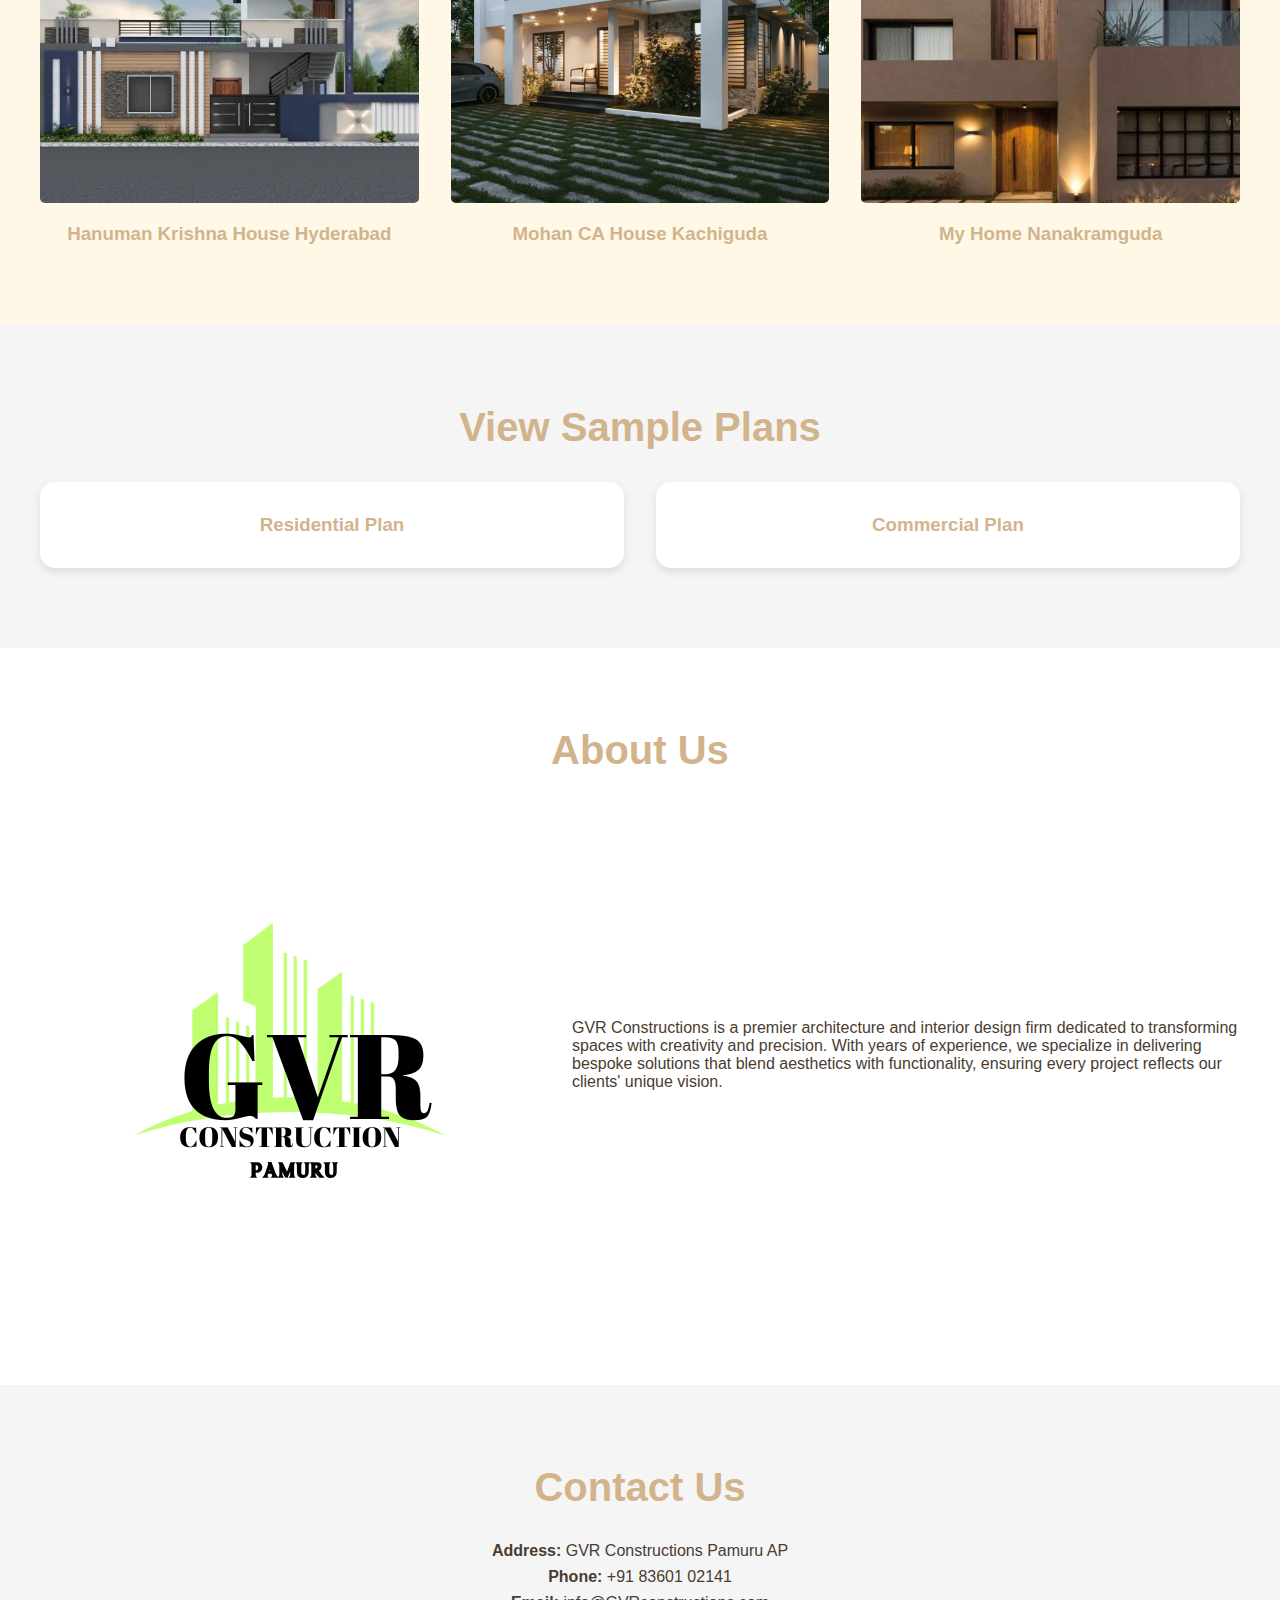
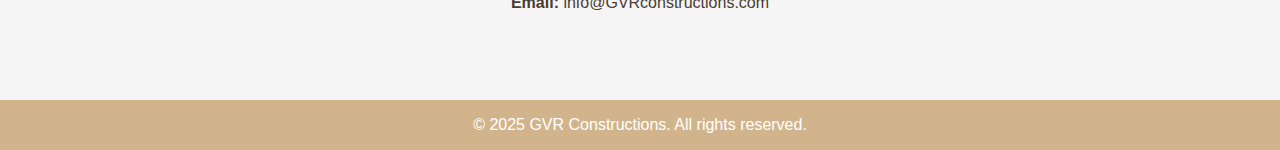
==== commit 8ef24e1c: "chagne" ====
--- a/index.html
+++ b/index.html
@@ -19,14 +19,15 @@
             <span class="gvr-animated-logo">GVR CONSTRUCTIONS</span>
         </div> -->
         
-        <!-- <div class="">
-            <span class="gvr-animated-logo">GVR CONSTRUCTIONS</span>
-        </div> -->
+        <div class="">
+            <!-- <span class="">GVR CONSTRUCTIONS</span> -->
+            <h3 style="color: white; column-rule: white;">GVR Constructions</h3>
+        </div>
 
-        <object id = 'logo_size' data="images/col_build.gif" type="image/gif">
+        <!-- <object id = 'logo_size' data="images/col_build.gif" type="image/gif">
             <img src="" alt="Company Logo"> 
              <h3>GVR Constructions</h3>
-          </object>
+          </object> -->
         
           
         <!-- </div> -->
@@ -45,6 +46,7 @@
     <section id="home" class="hero">
         <div class="carousel">
             <div class="carousel-slides">
+                
                 <div class="carousel-slide"><img src="images/modern1.jpg" alt="Slide 1"></div>
                 <div class="carousel-slide"><img src="images/outside1.jpg" alt="Slide 2"></div>
                 <div class="carousel-slide"><img src="images/bedroom.jpg" alt="Slide 3"></div>
--- a/styles.css
+++ b/styles.css
@@ -124,6 +124,7 @@
 .carousel-slide {
     min-width: 100%;
 }
+
 
 .carousel-slide img {
     width: 100%;
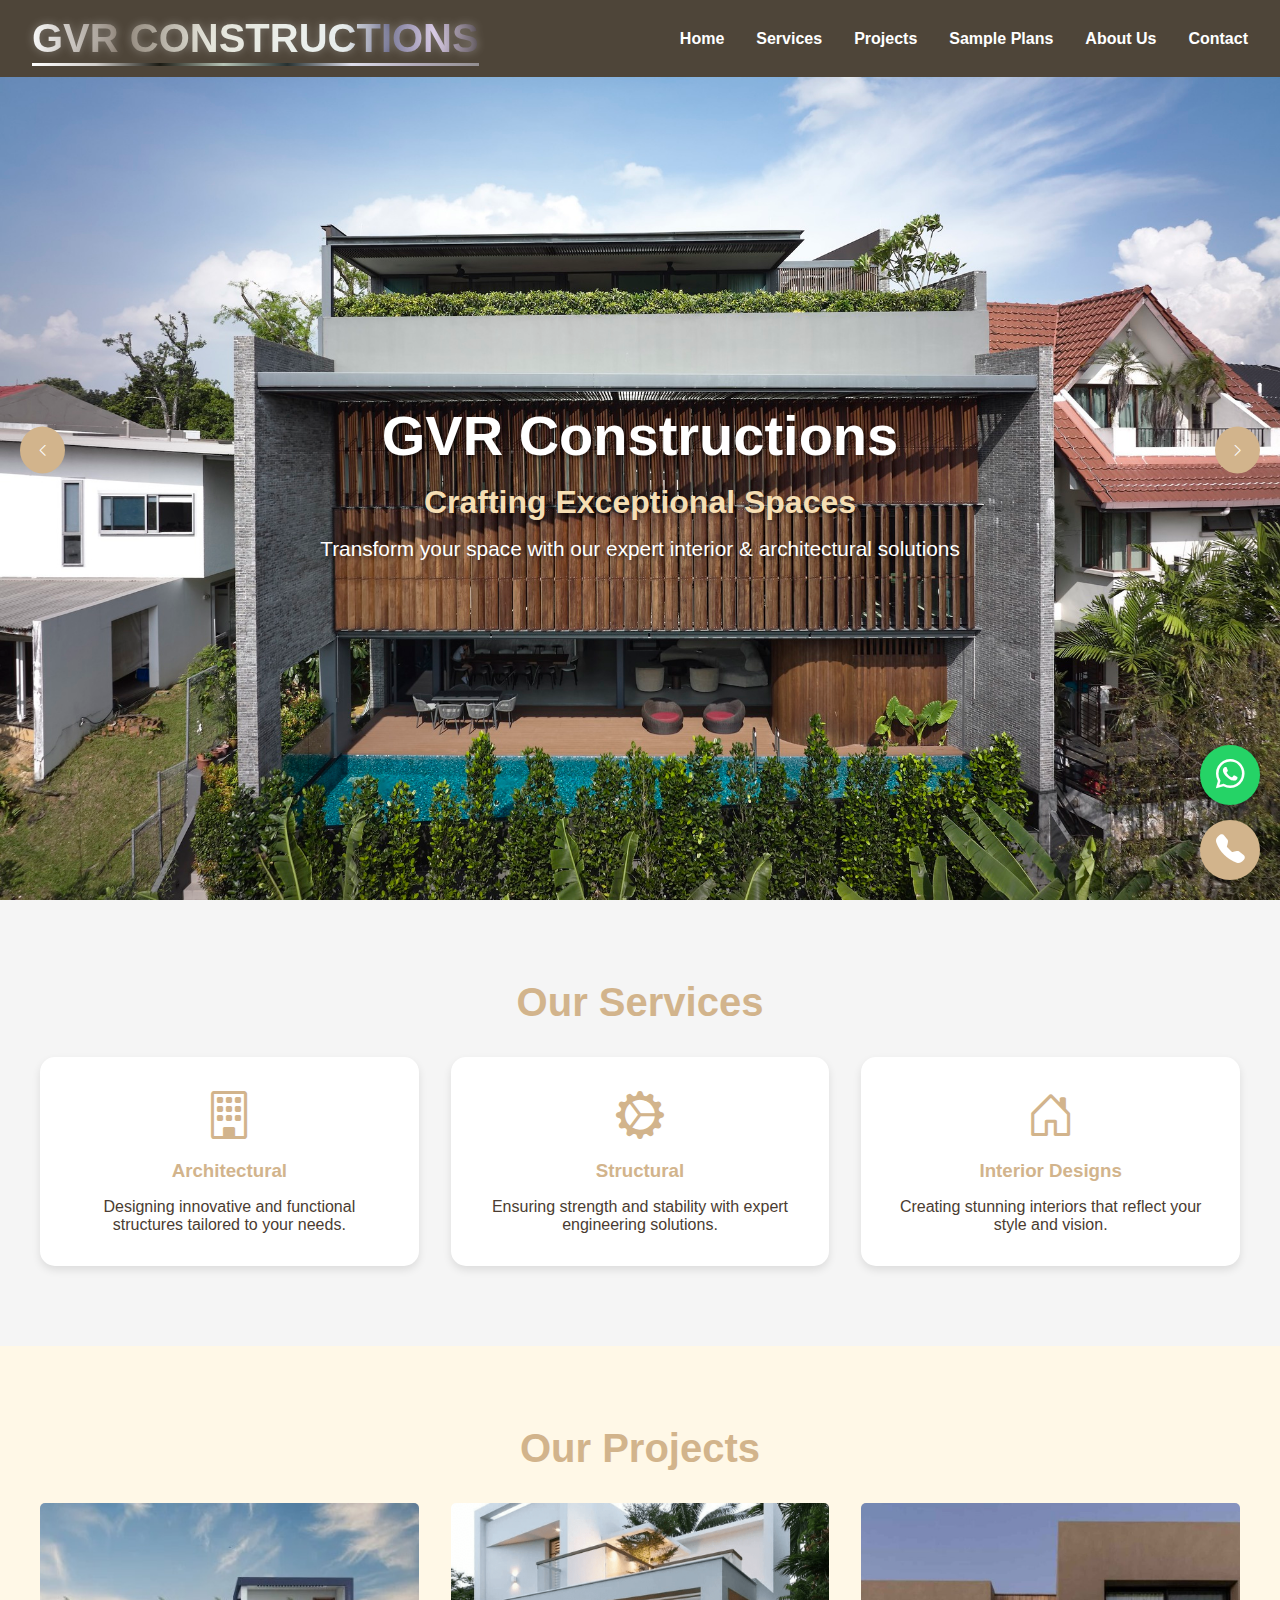
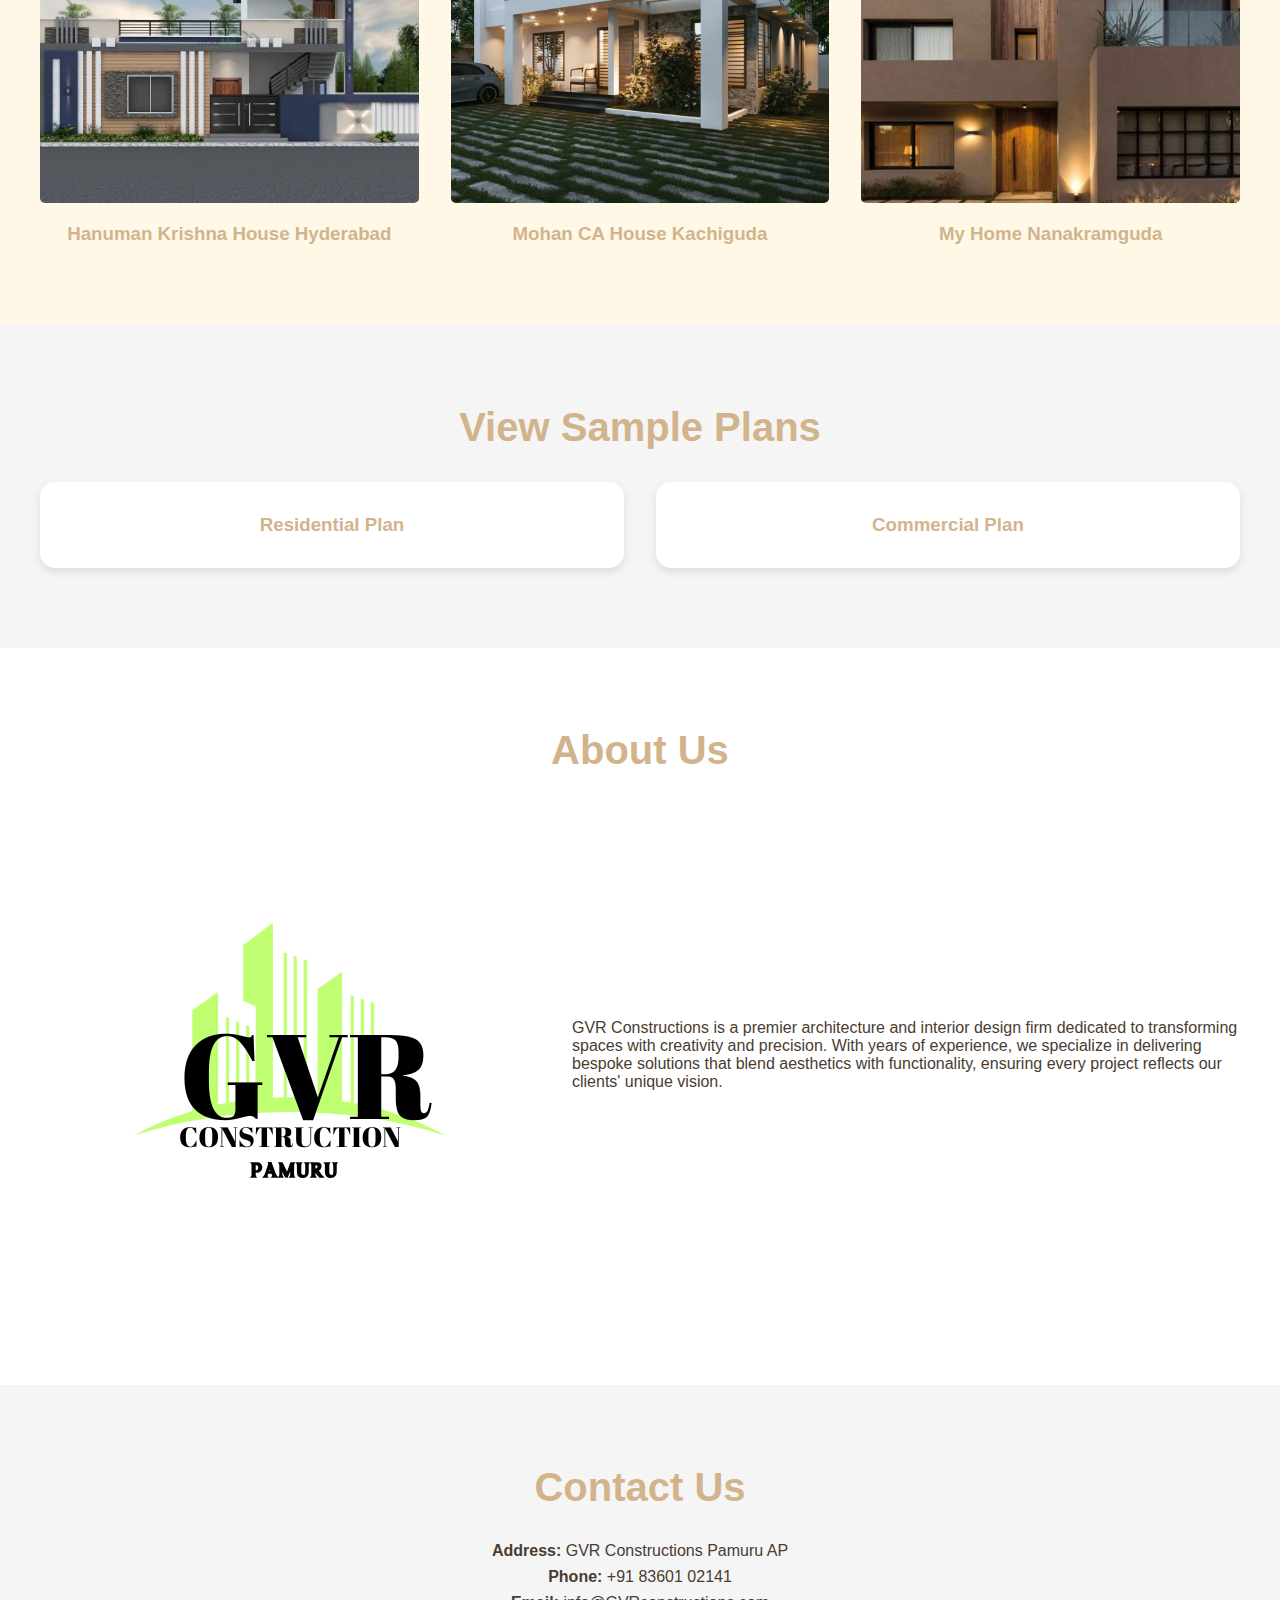
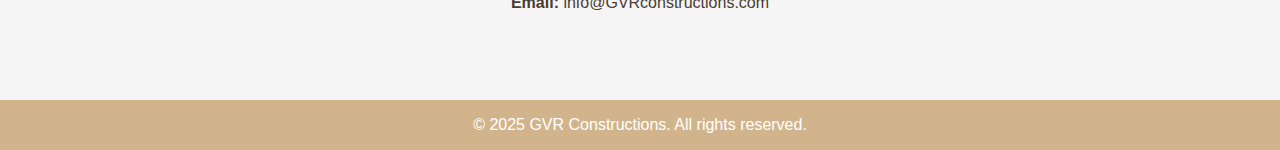
==== commit dd32e257: "animated logo" ====
--- a/index.html
+++ b/index.html
@@ -14,15 +14,15 @@
     <nav>
         <!-- <div class="logo"> -->
         <!-- <img class = 'logo_img' src="images/GVRLOGO.png" alt=""> -->
-        <!-- <div class="">
-            <img class = 'logo_img' src="images/GVRLOGO.png" alt=""> 
+        <div class="">
+            <!-- <img class = 'logo_img' src="images/GVRLOGO.png" alt="">  -->
             <span class="gvr-animated-logo">GVR CONSTRUCTIONS</span>
+        </div>
+        
+        <!-- <div class=""> -->
+            <!-- <span class="">GVR CONSTRUCTIONS</span> -->
+            <!-- <h3 style="color: white; column-rule: white;">GVR Constructions</h3>
         </div> -->
-        
-        <div class="">
-            <!-- <span class="">GVR CONSTRUCTIONS</span> -->
-            <h3 style="color: white; column-rule: white;">GVR Constructions</h3>
-        </div>
 
         <!-- <object id = 'logo_size' data="images/col_build.gif" type="image/gif">
             <img src="" alt="Company Logo"> 
--- a/styles.css
+++ b/styles.css
@@ -494,10 +494,10 @@
     position: relative;
     background-image: linear-gradient(
         90deg,
-        #8b8686 0%,
-        #e2e0dd 20%,
-        #f5f5bf 40%,
-        #626662 60%,
+        #ca9797 0%,
+        #f1bf73 20%,
+        #ebeb58 40%,
+        #72d672 60%,
         #00ffff 70%,
         #b8b8b9 80%,
         #b3b3b3 90%,
@@ -525,12 +525,12 @@
     background: linear-gradient(90deg, 
     #8b8686 0%,
     #e2e0dd 20%,
-    #f5f5bf 40%,
+    #eeee0a 40%,
     #626662 60%,
     #00ffff 70%,
     #b8b8b9 80%,
-    #b3b3b3 90%,
-    #c9c3c6 100%
+    #e7a3a3 90%,
+    #ffa9d4 100%
         );
     position: absolute;
     bottom: -5px;
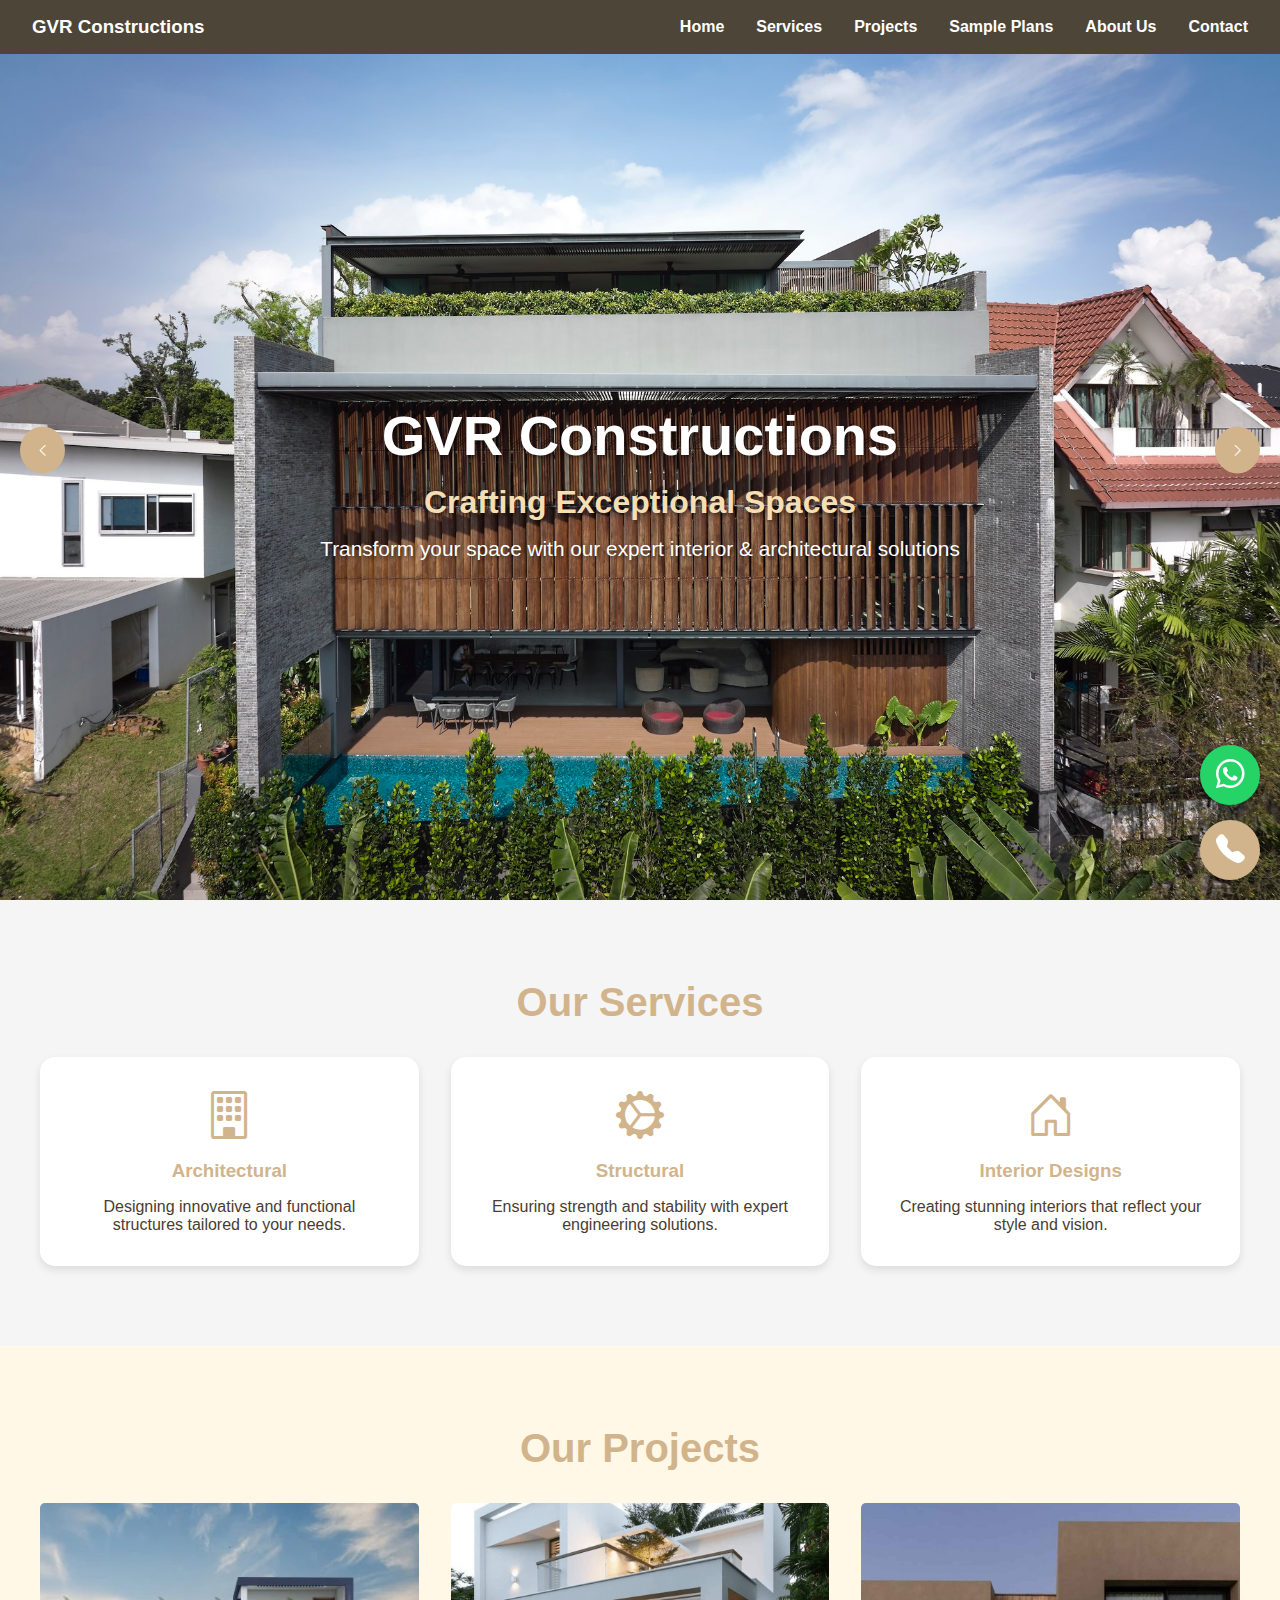
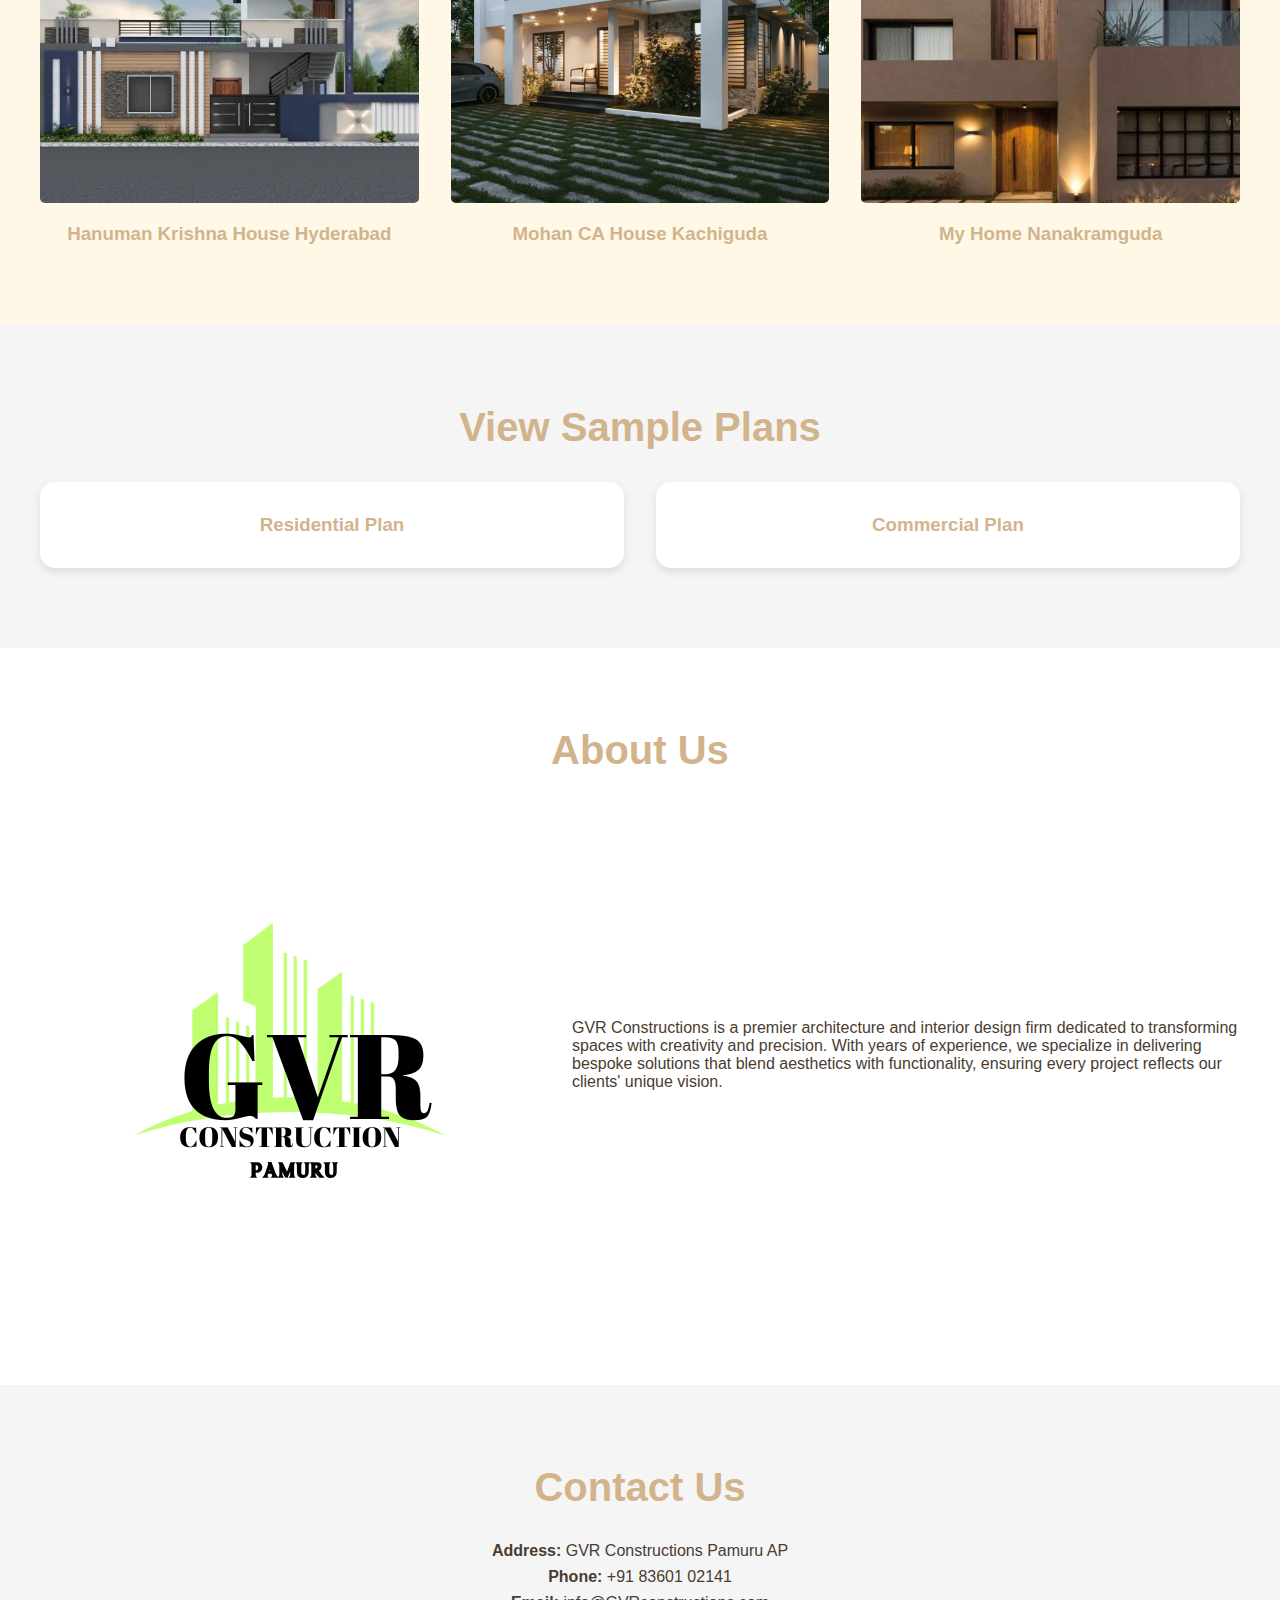
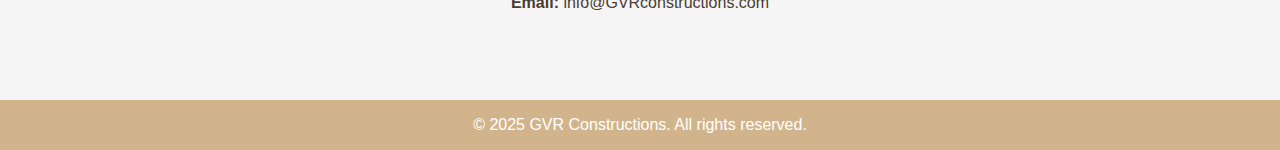
==== commit 4a3e73fa: "animated logo" ====
--- a/index.html
+++ b/index.html
@@ -14,15 +14,15 @@
     <nav>
         <!-- <div class="logo"> -->
         <!-- <img class = 'logo_img' src="images/GVRLOGO.png" alt=""> -->
+        <!-- <div class="">
+            <img class = 'logo_img' src="images/GVRLOGO.png" alt=""> 
+            <span class="gvr-animated-logo">GVR CONSTRUCTIONS</span>
+        </div> -->
+        
         <div class="">
-            <!-- <img class = 'logo_img' src="images/GVRLOGO.png" alt="">  -->
-            <span class="gvr-animated-logo">GVR CONSTRUCTIONS</span>
+            <!-- <span class="">GVR CONSTRUCTIONS</span> -->
+            <h3 style="color: white; column-rule: white;">GVR Constructions</h3>
         </div>
-        
-        <!-- <div class=""> -->
-            <!-- <span class="">GVR CONSTRUCTIONS</span> -->
-            <!-- <h3 style="color: white; column-rule: white;">GVR Constructions</h3>
-        </div> -->
 
         <!-- <object id = 'logo_size' data="images/col_build.gif" type="image/gif">
             <img src="" alt="Company Logo"> 
